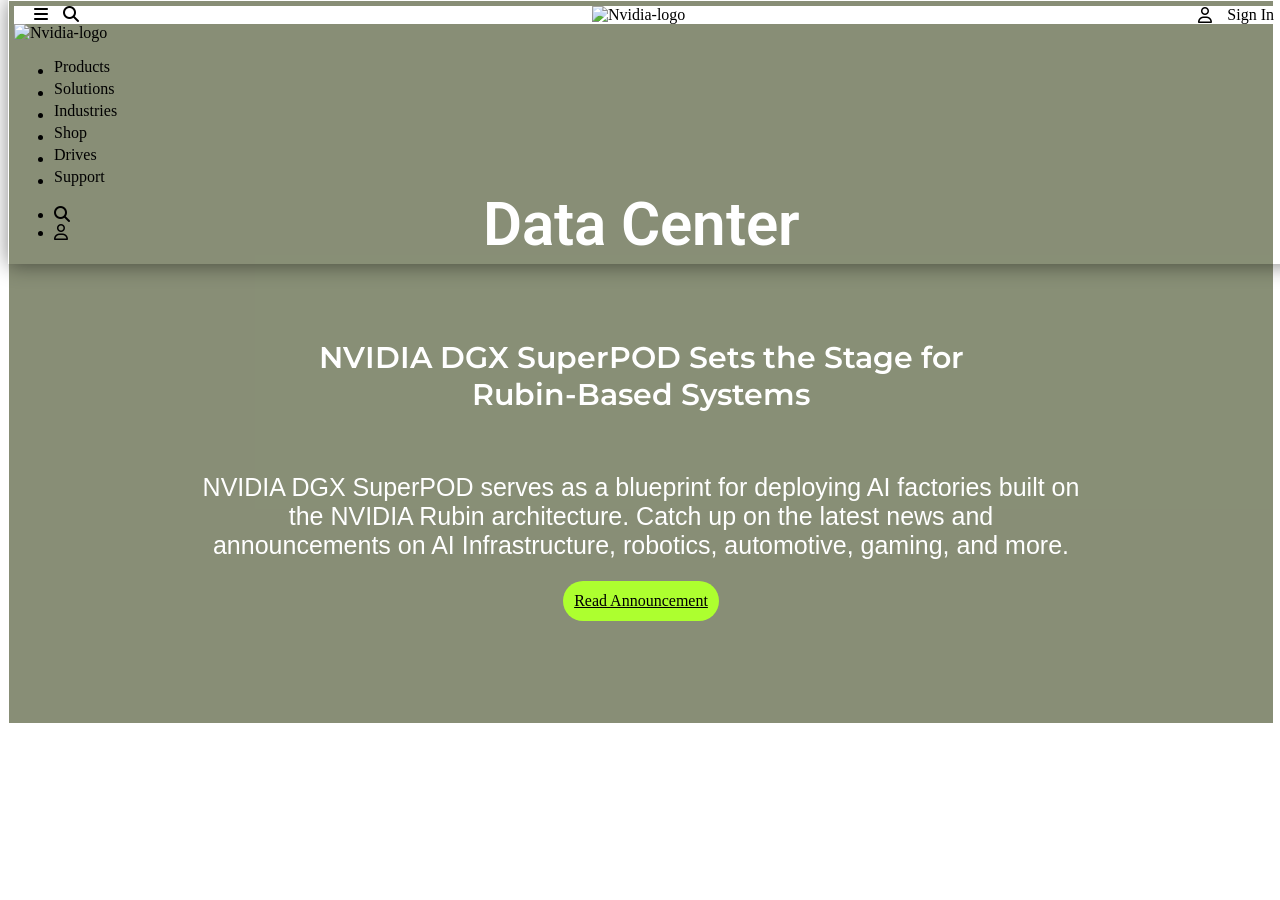
==== index.html @ aabe432e "jay add hero section part and made some changes in header navbar too" ====
<!doctype html>
<html lang="en">
  <head>
    <meta charset="UTF-8" />
    <meta name="viewport" content="width=device-width, initial-scale=1.0" />
    <link rel="stylesheet" href="styles.css" />

    <link
      rel="stylesheet"
      href="https://cdnjs.cloudflare.com/ajax/libs/font-awesome/6.5.1/css/all.min.css"
    />

    <link rel="preconnect" href="https://fonts.googleapis.com" />
    <link rel="preconnect" href="https://fonts.gstatic.com" crossorigin />

    <link
      href="https://fonts.googleapis.com/css2?family=Montserrat:wght@300;400;500;600;700&family=Roboto:wght@300;400;500;700&display=swap"
      rel="stylesheet"
    />

    <link href="https://unpkg.com/aos@2.3.4/dist/aos.css" rel="stylesheet" />

    <title>Nvidia</title>
  </head>
  <body>
    <header class="navBar">
      <nav
        class="lg:hidden rounded-xl p-1 navBar-section"
        role="navigation"
        aria-label="Main navigation"
      >
        <div data-aos="zoom-in" class="Icons flex justify-center items-center">
          <input
            type="checkbox"
            id="NavBar"
            aria-label="Open navigation menu"
            aria-controls="mobile-menu"
            aria-expanded="false"
          />
          <label for="NavBar">
            <i class="fa fa-bars" aria-hidden="true"></i>
          </label>

          <div class="NavMenu">
            <div class="border-transparent mt-10">
              <div>
                <input
                  type="checkbox"
                  id="products"
                  aria-controls="products-panel"
                  aria-expanded="false"
                />
                <label
                  for="products"
                  class="flex justify-between items-center p-2 LableOne"
                >
                  Products
                  <i class="fa-solid fa-chevron-down" aria-hidden="true"></i>
                </label>
                <div class="FirstAccordion">
                  <ul>
                    <li>Cloud Services</li>
                    <li>Data Center</li>
                    <li>Embedded System</li>
                    <li>Laptops</li>
                  </ul>
                </div>
              </div>
            </div>

            <div class="border-transparent">
              <div class="">
                <input type="checkbox" id="solutions" />
                <label
                  for="solutions"
                  class="flex justify-between items-center p-2"
                >
                  Solutions <i class="fa-solid fa-chevron-down"></i>
                </label>
                <div class="SecondAccordion">
                  <ul>
                    <li>Artifical Intelligence</li>
                    <li>Cloud and Data Center</li>
                    <li>Robotics and Edge AI</li>
                    <li>Autonomous Vehicles</li>
                  </ul>
                </div>
              </div>
            </div>

            <div class="border-transparent other-options">
              <ul role="list">
                <li tabindex="0">Industries</li>
                <li tabindex="0">Shop</li>
                <li tabindex="0">Drivers</li>
                <li tabindex="0">Support</li>
              </ul>
            </div>
          </div>

          <i
            class="fa-solid fa-magnifying-glass"
            role="button"
            aria-label="Search"
            tabindex="0"
          ></i>
        </div>

        <div data-aos="zoom-in" class="CompanyLogo">
          <img
            src="https://blog.logomyway.com/wp-content/uploads/2022/01/NVIDIA-logo-768x224.png"
            alt="Nvidia-logo"
          />
        </div>

        <div
          data-aos="zoom-in"
          class="SignIn"
          role="button"
          tabindex="0"
          aria-label="Sign in"
        >
          <i class="fa-regular fa-user" aria-hidden="true"></i> Sign In
        </div>
      </nav>

      <nav
        class="hidden lg:flex justify-between bg-white rounded-xl p-1"
        role="navigation"
        aria-label="Main navigation"
      >
        <div data-aos="zoom-in" class="CompanyLogo flex gap-20">
          <img
            src="https://blog.logomyway.com/wp-content/uploads/2022/01/NVIDIA-logo-768x224.png"
            alt="Nvidia-logo"
          />
        </div>

        <div data-aos="zoom-in" class="border-transparent flex">
          <ul class="NavBarUl flex justify-center items-center gap-20">
            <li>
              <div class="ProductLi">
                <span>Products</span>
                <div
                  class="border-transparent ProductData"
                  role="menu"
                  aria-label="Products submenu"
                >
                  <ul>
                    <li>Cloud Services</li>
                    <li>Data Center</li>
                    <li>Embedded System</li>
                    <li>Laptops</li>
                  </ul>

                  <div></div>
                </div>
              </div>
            </li>
            <li>
              <div class="SolutionLi">
                <span>Solutions</span>
                <div
                  class="border-transparent SolutionData"
                  role="menu"
                  aria-label="Solution submenu"
                >
                  <ul>
                    <li>Artifical Intelligence</li>
                    <li>Cloud and Data Center</li>
                    <li>Robotics and Edge AI</li>
                    <li>Autonomous Vehicles</li>
                  </ul>

                  <div></div>
                </div>
              </div>
            </li>
            <li><span>Industries</span></li>
            <li><span>Shop</span></li>
            <li><span>Drives</span></li>
            <li><span>Support</span></li>
          </ul>
        </div>

        <div data-aos="zoom-in" class="border-transparent flex mr-10">
          <ul class="flex justify-center items-center gap-5">
            <li>
              <i class="fa-solid fa-magnifying-glass"></i>
            </li>
            <li><i class="fa-regular fa-user"></i></li>
          </ul>
        </div>
      </nav>
    </header>

    <section class="hero-section" role="banner">
      <div class="UpperLayer">
        <h1 class="Head" data-aos="fade-down">Data Center</h1>
        <p class="SubHead" data-aos="fade-left">
          NVIDIA DGX SuperPOD Sets the Stage for Rubin-Based Systems
        </p>
        <p class="Lines" data-aos="fade-right">
          NVIDIA DGX SuperPOD serves as a blueprint for deploying AI factories
          built on the NVIDIA Rubin architecture. Catch up on the latest news
          and announcements on AI Infrastructure, robotics, automotive, gaming,
          and more.
        </p>
        <a
          class="ReadAnn"
          href="https://blogs.nvidia.com/blog/dgx-superpod-rubin/?nvid=nv-int-cwmfg-626024"
          data-aos="fade-up"
          role="button"
          aria-label="Read NVIDIA DGX SuperPOD announcement"
        >
          Read Announcement
        </a>
      </div>
    </section>

    <script src="https://cdn.tailwindcss.com"></script>
    <script src="https://unpkg.com/aos@2.3.4/dist/aos.js"></script>
  </body>

  <script>
    AOS.init({
      duration: 600,
      easing: "ease-out-cubic",
      once: false,
      offset: 80,
    });
  </script>
</html>
---- styles.css ----
body {
  margin-top: 0px;
  padding: 0;
  overflow-x: hidden;
  box-sizing: border-box;
}

.navBar {
  border: 1px solid transparent;
  padding: 5px;
  box-shadow: 0px 0px 20px 0.5px rgba(0, 0, 0, 0.477);
  position: fixed;
  width: 100%;
  top: 0;
  z-index: 100;
}

.fa-bars {
  position: relative;
  z-index: 99999;
}

.CompanyLogo img {
  width: 150px;
  height: 40px;
}

.navBar-section {
  display: flex;
  justify-content: space-between;
  align-items: center;
  background-color: white;
}

.Icons {
  padding-left: 20px;
  display: flex;
  gap: 15px;
  cursor: pointer;
}

.SignIn {
  padding-right: 20px;
  display: flex;
  gap: 15px;
  justify-content: center;
  align-items: center;
  cursor: pointer;
}

#NavBar {
  position: absolute;
  cursor: pointer;
  opacity: 0;
}

.NavMenu {
  border: 1px solid transparent;
  position: absolute;
  top: -17px;
  left: -10px;
  width: 100vw;
  height: 100vh;
  background-color: white;
  font-family:
    "Lucida Sans", "Lucida Sans Regular", "Lucida Grande",
    "Lucida Sans Unicode", Geneva, Verdana, sans-serif;
  padding: 40px 0px;
  transform: translateX(-100%);
  opacity: 0;
  transition: 0.7s ease all;
  z-index: 20000;
}

#NavBar:checked ~ .NavMenu {
  transform: translateX(0%);
  opacity: 1;
  transition: 0.7s ease all;
}

.NavMenu img {
  width: 200px;
  height: 70px;
  margin: auto;
}

#products,
#solutions {
  position: absolute;
  opacity: 0;
}

.FirstAccordion,
.SecondAccordion {
  height: 0px;
  overflow: hidden;
  transition: 0.6s ease all;
  background-color: rgba(227, 227, 227, 0.79);
}

.FirstAccordion ul li {
  margin-top: 20px;
  padding-left: 10px;
}

.SecondAccordion ul li {
  margin-top: 20px;
  padding-left: 10px;
}

#products:checked ~ .FirstAccordion {
  height: 200px;
  transition: 0.6s ease all;
}

#products:checked + label .fa-chevron-down {
  transition: 0.6s ease all;
  transform: rotate(180deg);
}

#solutions:checked ~ .SecondAccordion {
  height: 200px;
  transition: 0.6s ease all;
}

#solutions:checked + label .fa-chevron-down {
  transition: 0.6s ease all;
  transform: rotate(180deg);
}

.other-options ul li {
  padding: 5px;
  margin-top: 5px;
}

.NavBarUl li span {
  display: inline-block;
  cursor: pointer;
  overflow: hidden;
  position: relative;
}

.NavBarUl li span::before {
  content: "";
  border: 1px solid transparent;
  position: absolute;
  bottom: 0;
  width: 100%;
  transition: 0.7s ease all;
  transform: translateX(-100%);
}

.NavBarUl li span:hover::before {
  transition: 0.7s ease all;
  transform: translateX(0%);
}

.ProductData,
.SolutionData {
  border: 2px solid green;
  position: absolute;
  width: 200px;
  height: 200px;
  bottom: -210px;
  background-color: white;
  opacity: 0;
  transform: translateY(20px);
  transition: 0.7s ease all;
  pointer-events: none;
  visibility: hidden;
  display: flex;
  justify-content: center;
  align-items: center;
  text-align: center;
  border-radius: 20px;
  box-shadow: 0px 0px 20px 0.5px rgba(0, 0, 0, 0.505);
}

.ProductData ul li {
  position: relative;
  margin-top: 10px;
}

.SolutionData ul li {
  position: relative;
  margin-top: 10px;
}

.ProductLi:hover .ProductData,
.ProductData:hover {
  border: 2px solid green;
  opacity: 1;
  transform: translateY(0);
  pointer-events: auto;
  visibility: visible;
}

.SolutionLi {
  position: relative;
}

.SolutionLi:hover .SolutionData,
.SolutionData:hover {
  border: 2px solid green;
  opacity: 1;
  transform: translateY(0);
  pointer-events: auto;
  visibility: visible;
}


.hero-section {
  border: 1px solid transparent;
  height: 80vh;
  background-position: center;
  background-repeat: no-repeat;
  background-size: cover;
  background-image: url(https://developer-blogs.nvidia.com/zh-cn-blog/wp-content/uploads/sites/2/2023/04/data-center-1.jpg);
  animation: BG 25s ease infinite;
  position: relative;
}

@keyframes BG {
  0% {
    background-image: url(https://developer-blogs.nvidia.com/zh-cn-blog/wp-content/uploads/sites/2/2023/04/data-center-1.jpg);
  }

  20% {
    background-image: url(https://www.cryptopolitan.com/wp-content/uploads/2024/09/Nvidia-CEO-Jensen-Huang-says-more-AI-is-what-will-effectively-fight-AI-abuse.webp);
  }

  40% {
    background-image: url(https://developer-blogs.nvidia.com/wp-content/uploads/2025/05/ARC-Compact-1536x864.png);
  }

  60% {
    background-image: url(https://www.nvidia.com/content/dam/en-zz/Solutions/networking/infiniband/nvidia-mellanox-in-network-3c33-p@2x.jpg);
  }

  80% {
    background-image: url(https://developer-blogs.nvidia.com/wp-content/uploads/2025/05/NVLink-Fusion.png);
  }
}

@media (max-width: 968px) {
  .UpperLayer {
    border: 1px solid transparent;
    width: 100%;
    height: 100%;
    display: flex;
    justify-content: center;
    align-items: center;
    flex-direction: column;
    background-color: rgba(34, 46, 0, 0.537);
  }

  .Head {
    color: white;
    font-weight: 600;
    font-size: 30px;
    font-family: "Roboto", sans-serif;
  }

  .SubHead {
    color: white;
    font-family: "Montserrat", sans-serif;
    font-weight: 600;
    font-size: 23px;
    text-align: center;
    width: 80%;
    margin-top: 30px;
  }

  .Lines {
    color: white;
    font-family:
      "Gill Sans", "Gill Sans MT", Calibri, "Trebuchet MS", sans-serif;
    width: 90%;
    text-align: center;
    font-size: 20px;
    margin-top: 30px;
  }

  .ReadAnn {
    border: 1px solid transparent;
    background-color: greenyellow;
    border-radius: 20px;
    color: black;
    padding: 10px;
    position: absolute;
    bottom: 100px;
  }
}

@media (min-width: 968px) {
  .UpperLayer {
    border: 1px solid transparent;
    width: 100%;
    height: 100%;
    display: flex;
    justify-content: center;
    align-items: center;
    flex-direction: column;
    background-color: rgba(34, 46, 0, 0.537);
  }

  .Head {
    color: white;
    font-weight: 600;
    font-size: 60px;
    font-family: "Roboto", sans-serif;
  }

  .SubHead {
    color: white;
    font-family: "Montserrat", sans-serif;
    font-weight: 600;
    font-size: 30px;
    text-align: center;
    width: 60%;
    margin-top: 30px;
  }

  .Lines {
    color: white;
    font-family:
      "Gill Sans", "Gill Sans MT", Calibri, "Trebuchet MS", sans-serif;
    width: 70%;
    text-align: center;
    font-size: 25px;
    margin-top: 30px;
  }

  .ReadAnn {
    border: 1px solid transparent;
    background-color: greenyellow;
    border-radius: 20px;
    color: black;
    padding: 10px;
    position: absolute;
    bottom: 100px;
  }
}
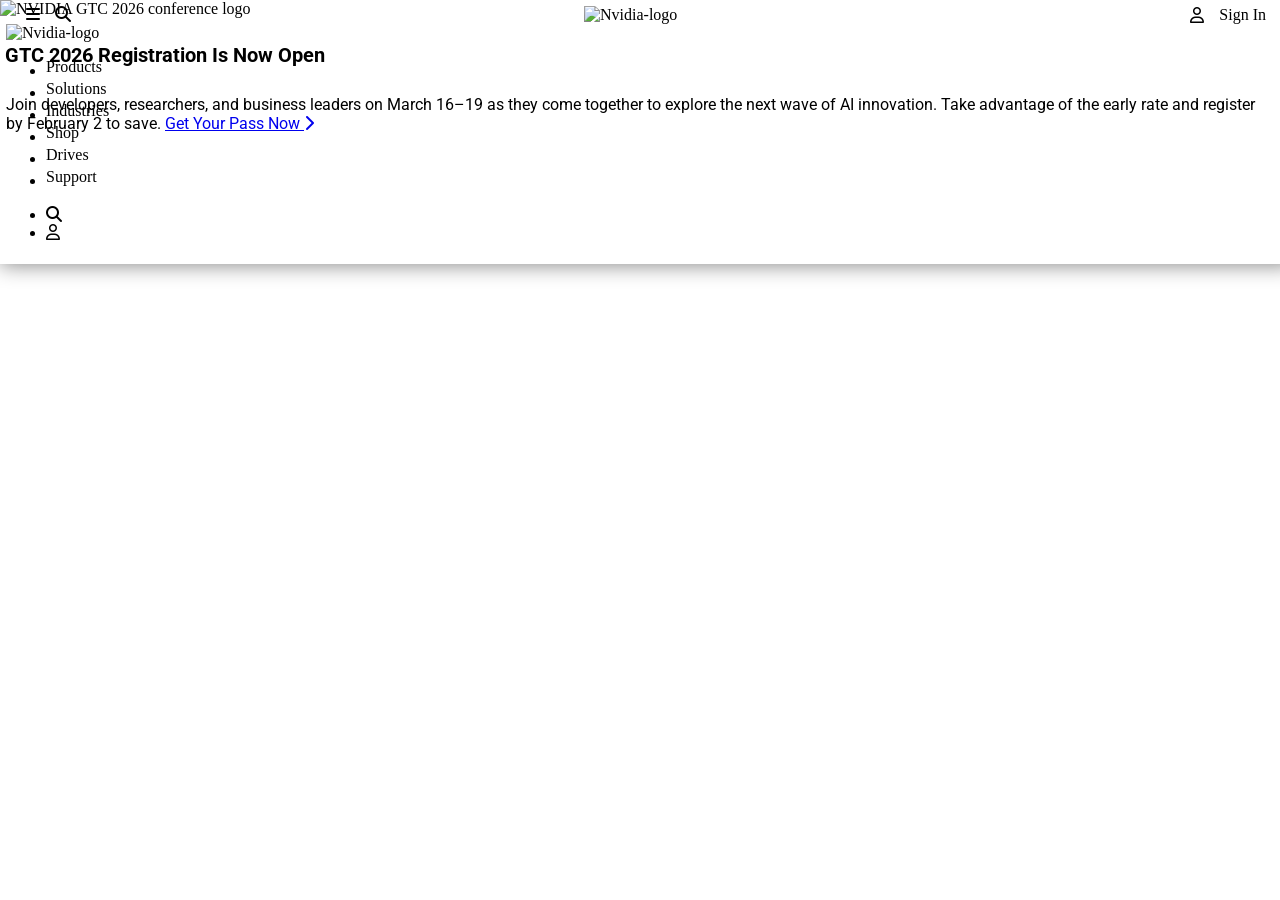
==== commit 4480d6a7: "maya add gtc section" ====
--- a/index.html
+++ b/index.html
@@ -14,7 +14,7 @@
     <link rel="preconnect" href="https://fonts.gstatic.com" crossorigin />
 
     <link
-      href="https://fonts.googleapis.com/css2?family=Montserrat:wght@300;400;500;600;700&family=Roboto:wght@300;400;500;700&display=swap"
+      href="https://fonts.googleapis.com/css2?family=Roboto:wght@300;400;500;700;900&display=swap"
       rel="stylesheet"
     />
 
@@ -25,7 +25,7 @@
   <body>
     <header class="navBar">
       <nav
-        class="lg:hidden rounded-xl p-1 navBar-section"
+        class="lg:hidden navBar-section"
         role="navigation"
         aria-label="Main navigation"
       >
@@ -42,6 +42,11 @@
           </label>
 
           <div class="NavMenu">
+            <img
+              src="https://blog.logomyway.com/wp-content/uploads/2022/01/NVIDIA-logo-768x224.png"
+              alt="Nvidia-logo"
+            />
+
             <div class="border-transparent mt-10">
               <div>
                 <input
@@ -125,7 +130,7 @@
       </nav>
 
       <nav
-        class="hidden lg:flex justify-between bg-white rounded-xl p-1"
+        class="hidden lg:flex justify-between"
         role="navigation"
         aria-label="Main navigation"
       >
@@ -194,28 +199,38 @@
       </nav>
     </header>
 
-    <section class="hero-section" role="banner">
-      <div class="UpperLayer">
-        <h1 class="Head" data-aos="fade-down">Data Center</h1>
-        <p class="SubHead" data-aos="fade-left">
-          NVIDIA DGX SuperPOD Sets the Stage for Rubin-Based Systems
-        </p>
-        <p class="Lines" data-aos="fade-right">
-          NVIDIA DGX SuperPOD serves as a blueprint for deploying AI factories
-          built on the NVIDIA Rubin architecture. Catch up on the latest news
-          and announcements on AI Infrastructure, robotics, automotive, gaming,
-          and more.
-        </p>
-        <a
-          class="ReadAnn"
-          href="https://blogs.nvidia.com/blog/dgx-superpod-rubin/?nvid=nv-int-cwmfg-626024"
-          data-aos="fade-up"
-          role="button"
-          aria-label="Read NVIDIA DGX SuperPOD announcement"
-        >
-          Read Announcement
-        </a>
-      </div>
+    <section
+      class="border border-transparent gtc-section mt-60 bg-gray-200 md:flex md:justify-evenly"
+    >
+      <article
+        class="md:flex md:justify-center md:items-center md:w-[70%] gtcZone"
+      >
+        <img
+          data-aos="fade-right"
+          class="m-10 w-20 h-20 lg:w-40 lg:h-40"
+          src="https://info.nvidia.com/rs/156-OFN-742/images/gtc23-logo-184-184.png"
+          alt="NVIDIA GTC 2026 conference logo"
+        />
+
+        <div data-aos="fade-left" class="">
+          <h2 class="md:font-[600] md:text-[40px] GTC-head">
+            GTC 2026 Registration Is Now Open
+          </h2>
+          <p class="mb-5 GTCP">
+            Join developers, researchers, and business leaders on March 16–19 as
+            they come together to explore the next wave of AI innovation. Take
+            advantage of the early rate and register by February 2 to save.
+            <a
+              href="#"
+              class="inline-flex items-center gap-2 font-[600] hover:underline focus-visible:outline focus-visible:outline-2 focus-visible:outline-green-600"
+              aria-label="Register now for NVIDIA GTC 2026"
+            >
+              Get Your Pass Now
+              <i class="text-green-600 fa-solid fa-chevron-right"></i>
+            </a>
+          </p>
+        </div>
+      </article>
     </section>
 
     <script src="https://cdn.tailwindcss.com"></script>
--- a/styles.css
+++ b/styles.css
@@ -1,5 +1,5 @@
 body {
-  margin-top: 0px;
+  margin: 0;
   padding: 0;
   overflow-x: hidden;
   box-sizing: border-box;
@@ -12,12 +12,11 @@
   position: fixed;
   width: 100%;
   top: 0;
-  z-index: 100;
 }
 
 .fa-bars {
   position: relative;
-  z-index: 99999;
+  z-index: 999;
 }
 
 .CompanyLogo img {
@@ -29,7 +28,6 @@
   display: flex;
   justify-content: space-between;
   align-items: center;
-  background-color: white;
 }
 
 .Icons {
@@ -57,8 +55,8 @@
 .NavMenu {
   border: 1px solid transparent;
   position: absolute;
-  top: -17px;
-  left: -10px;
+  top: 0;
+  left: 0;
   width: 100vw;
   height: 100vh;
   background-color: white;
@@ -69,7 +67,6 @@
   transform: translateX(-100%);
   opacity: 0;
   transition: 0.7s ease all;
-  z-index: 20000;
 }
 
 #NavBar:checked ~ .NavMenu {
@@ -208,136 +205,15 @@
   visibility: visible;
 }
 
-
-.hero-section {
-  border: 1px solid transparent;
-  height: 80vh;
-  background-position: center;
-  background-repeat: no-repeat;
-  background-size: cover;
-  background-image: url(https://developer-blogs.nvidia.com/zh-cn-blog/wp-content/uploads/sites/2/2023/04/data-center-1.jpg);
-  animation: BG 25s ease infinite;
-  position: relative;
-}
-
-@keyframes BG {
-  0% {
-    background-image: url(https://developer-blogs.nvidia.com/zh-cn-blog/wp-content/uploads/sites/2/2023/04/data-center-1.jpg);
-  }
-
-  20% {
-    background-image: url(https://www.cryptopolitan.com/wp-content/uploads/2024/09/Nvidia-CEO-Jensen-Huang-says-more-AI-is-what-will-effectively-fight-AI-abuse.webp);
-  }
-
-  40% {
-    background-image: url(https://developer-blogs.nvidia.com/wp-content/uploads/2025/05/ARC-Compact-1536x864.png);
-  }
-
-  60% {
-    background-image: url(https://www.nvidia.com/content/dam/en-zz/Solutions/networking/infiniband/nvidia-mellanox-in-network-3c33-p@2x.jpg);
-  }
-
-  80% {
-    background-image: url(https://developer-blogs.nvidia.com/wp-content/uploads/2025/05/NVLink-Fusion.png);
-  }
-}
-
-@media (max-width: 968px) {
-  .UpperLayer {
-    border: 1px solid transparent;
-    width: 100%;
-    height: 100%;
-    display: flex;
-    justify-content: center;
-    align-items: center;
-    flex-direction: column;
-    background-color: rgba(34, 46, 0, 0.537);
-  }
-
-  .Head {
-    color: white;
-    font-weight: 600;
-    font-size: 30px;
-    font-family: "Roboto", sans-serif;
-  }
-
-  .SubHead {
-    color: white;
-    font-family: "Montserrat", sans-serif;
-    font-weight: 600;
-    font-size: 23px;
-    text-align: center;
-    width: 80%;
-    margin-top: 30px;
-  }
-
-  .Lines {
-    color: white;
-    font-family:
-      "Gill Sans", "Gill Sans MT", Calibri, "Trebuchet MS", sans-serif;
-    width: 90%;
-    text-align: center;
-    font-size: 20px;
-    margin-top: 30px;
-  }
-
-  .ReadAnn {
-    border: 1px solid transparent;
-    background-color: greenyellow;
-    border-radius: 20px;
-    color: black;
-    padding: 10px;
-    position: absolute;
-    bottom: 100px;
-  }
-}
-
-@media (min-width: 968px) {
-  .UpperLayer {
-    border: 1px solid transparent;
-    width: 100%;
-    height: 100%;
-    display: flex;
-    justify-content: center;
-    align-items: center;
-    flex-direction: column;
-    background-color: rgba(34, 46, 0, 0.537);
-  }
-
-  .Head {
-    color: white;
-    font-weight: 600;
-    font-size: 60px;
-    font-family: "Roboto", sans-serif;
-  }
-
-  .SubHead {
-    color: white;
-    font-family: "Montserrat", sans-serif;
-    font-weight: 600;
-    font-size: 30px;
-    text-align: center;
-    width: 60%;
-    margin-top: 30px;
-  }
-
-  .Lines {
-    color: white;
-    font-family:
-      "Gill Sans", "Gill Sans MT", Calibri, "Trebuchet MS", sans-serif;
-    width: 70%;
-    text-align: center;
-    font-size: 25px;
-    margin-top: 30px;
-  }
-
-  .ReadAnn {
-    border: 1px solid transparent;
-    background-color: greenyellow;
-    border-radius: 20px;
-    color: black;
-    padding: 10px;
-    position: absolute;
-    bottom: 100px;
-  }
-}
+.GTC-head {
+  margin-top: 20px;
+  font-size: 20px;
+  font-family: "Roboto", sans-serif;
+  padding: 5px;
+}
+
+.GTCP {
+  border: 1px solid transparent;
+  font-family: "Roboto", sans-serif;
+  padding: 5px;
+}
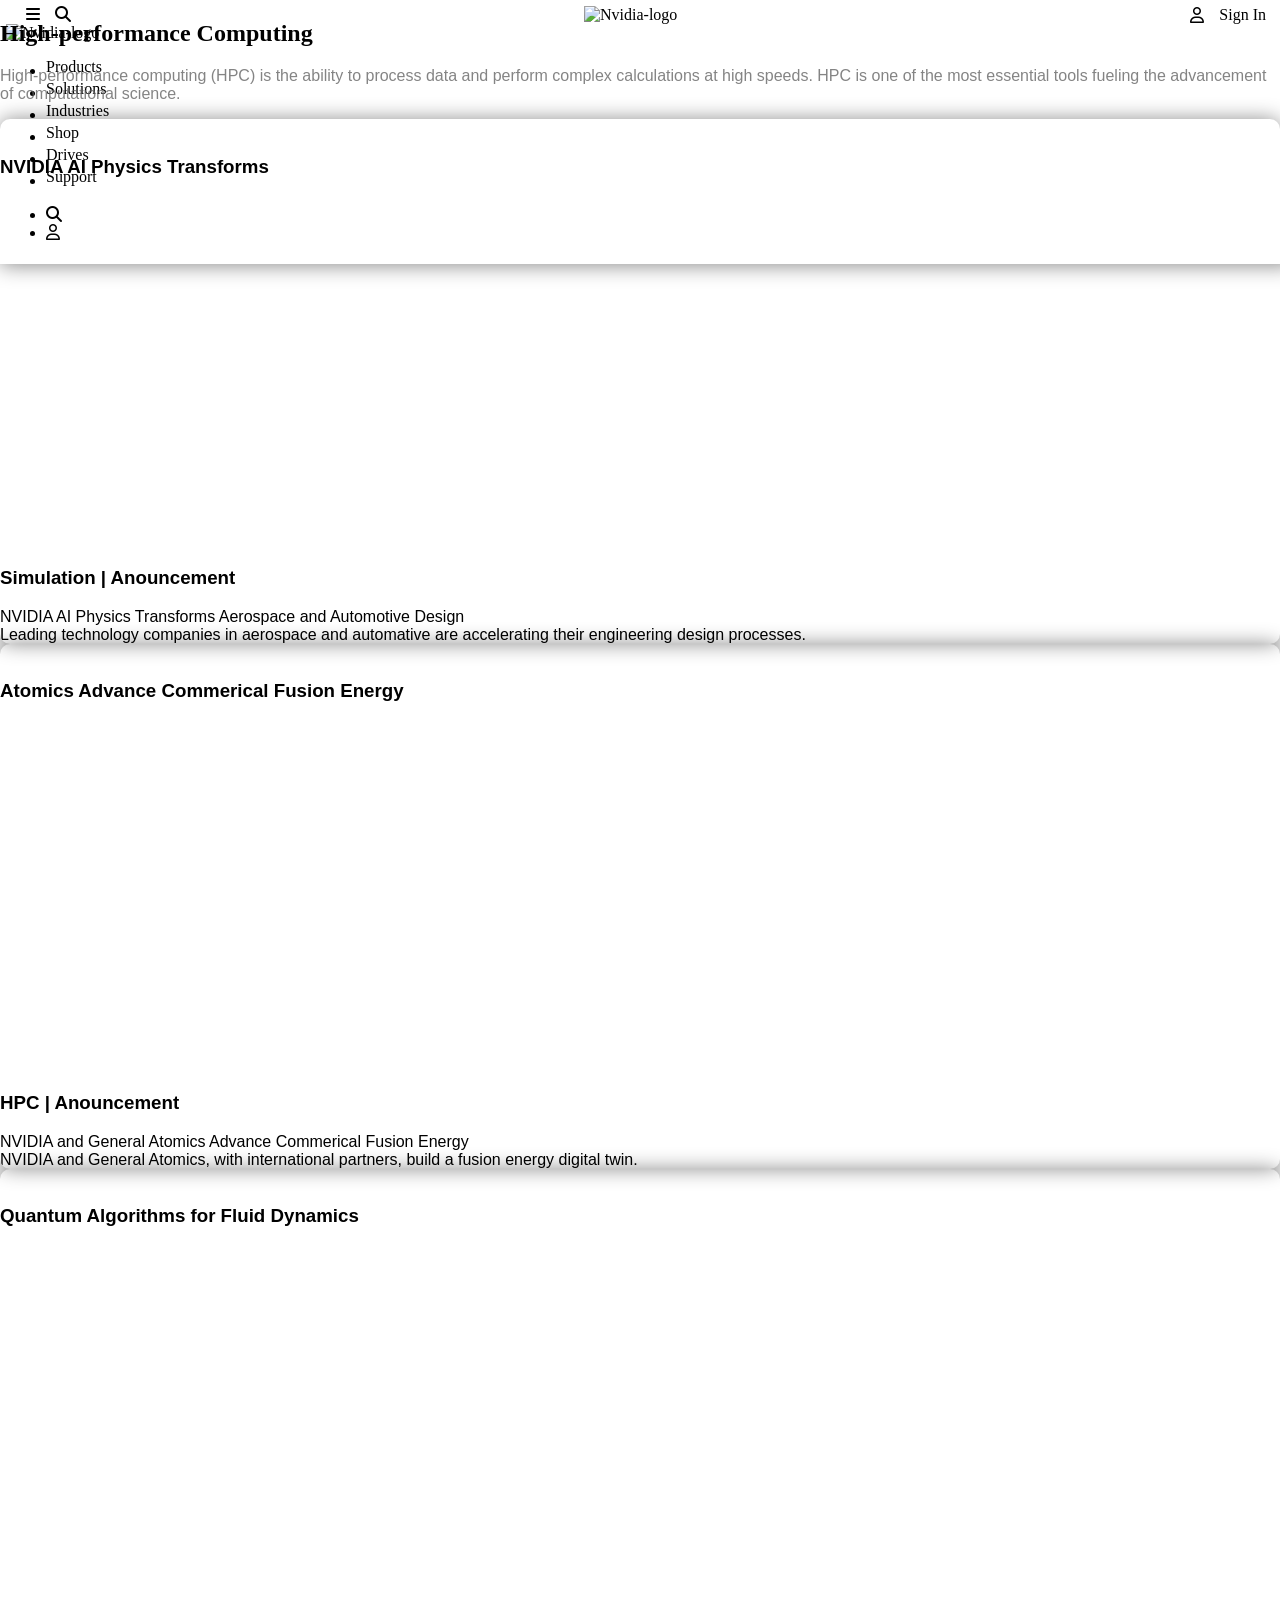
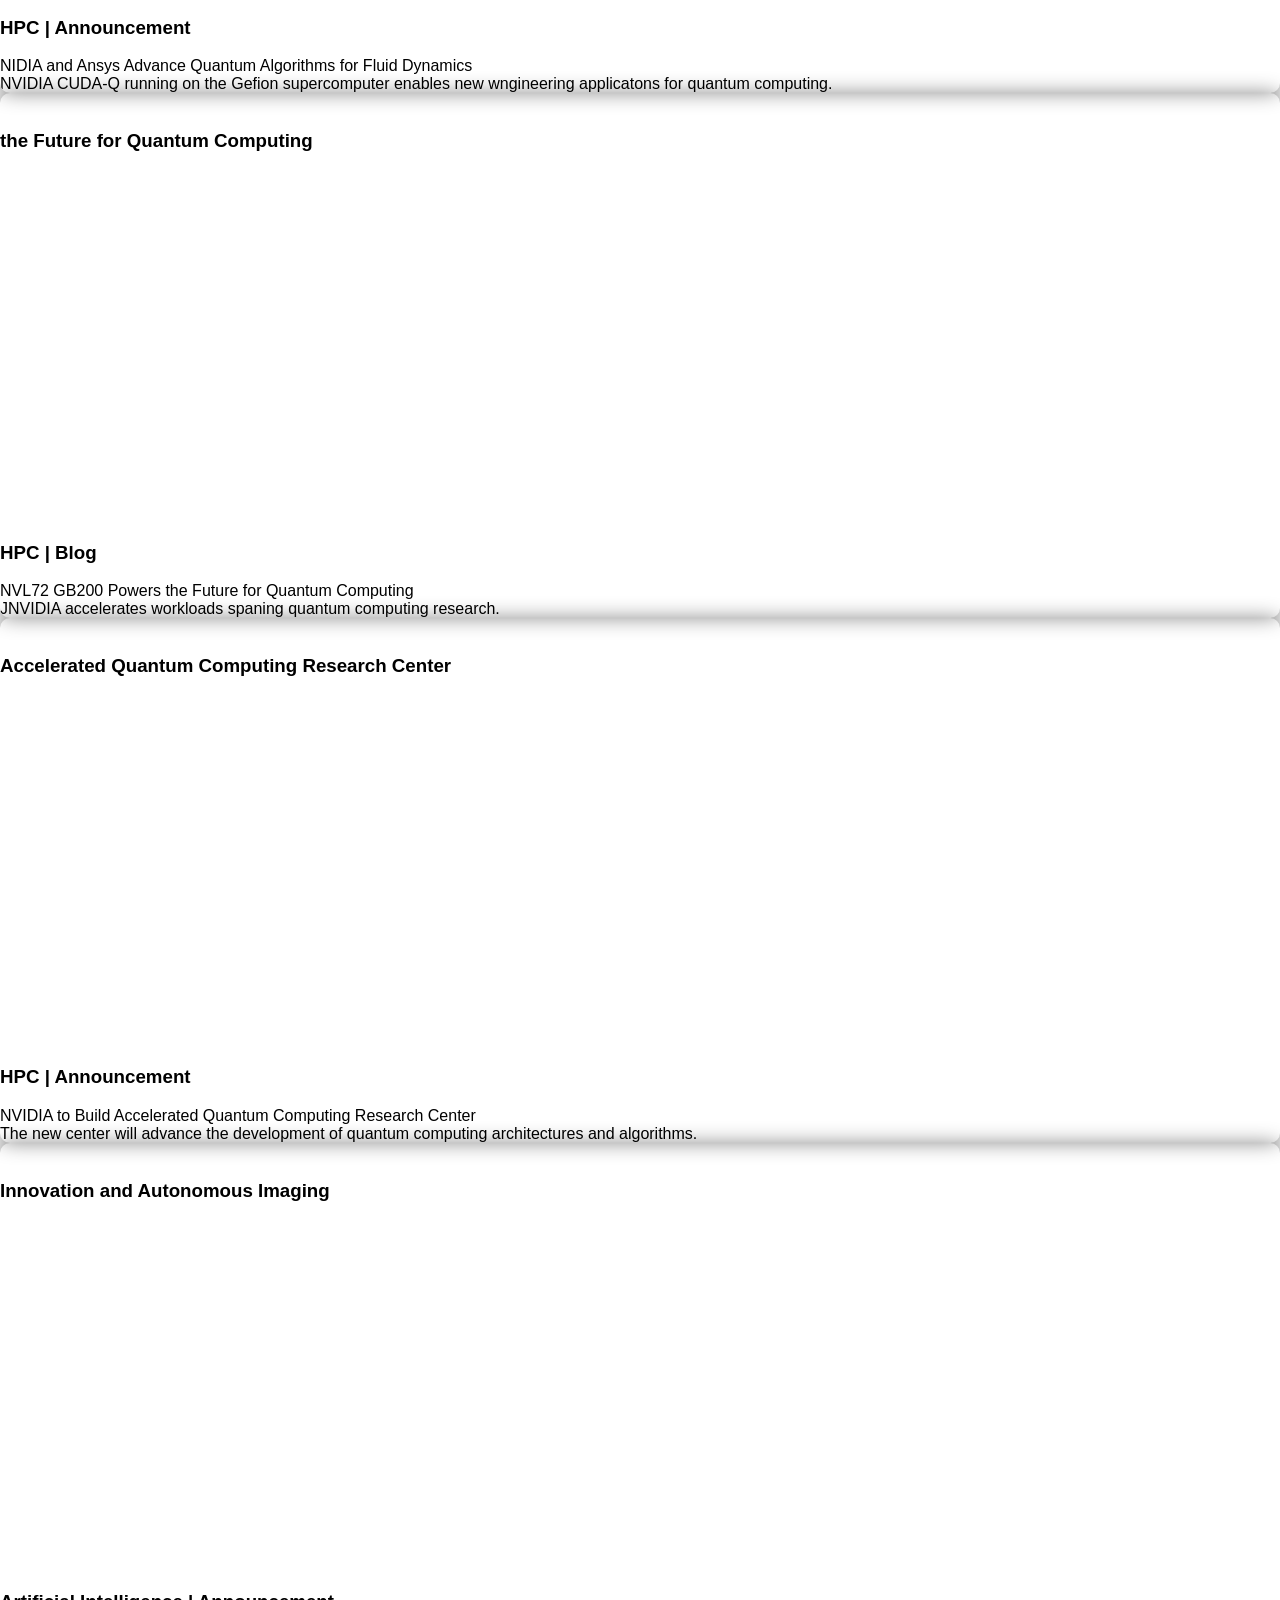
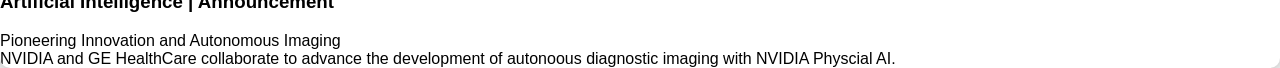
==== commit a3821173: "jay did high performance computing section" ====
--- a/index.html
+++ b/index.html
@@ -8,14 +8,6 @@
     <link
       rel="stylesheet"
       href="https://cdnjs.cloudflare.com/ajax/libs/font-awesome/6.5.1/css/all.min.css"
-    />
-
-    <link rel="preconnect" href="https://fonts.googleapis.com" />
-    <link rel="preconnect" href="https://fonts.gstatic.com" crossorigin />
-
-    <link
-      href="https://fonts.googleapis.com/css2?family=Roboto:wght@300;400;500;700;900&display=swap"
-      rel="stylesheet"
     />
 
     <link href="https://unpkg.com/aos@2.3.4/dist/aos.css" rel="stylesheet" />
@@ -199,38 +191,234 @@
       </nav>
     </header>
 
-    <section
-      class="border border-transparent gtc-section mt-60 bg-gray-200 md:flex md:justify-evenly"
-    >
-      <article
-        class="md:flex md:justify-center md:items-center md:w-[70%] gtcZone"
-      >
-        <img
-          data-aos="fade-right"
-          class="m-10 w-20 h-20 lg:w-40 lg:h-40"
-          src="https://info.nvidia.com/rs/156-OFN-742/images/gtc23-logo-184-184.png"
-          alt="NVIDIA GTC 2026 conference logo"
-        />
-
-        <div data-aos="fade-left" class="">
-          <h2 class="md:font-[600] md:text-[40px] GTC-head">
-            GTC 2026 Registration Is Now Open
-          </h2>
-          <p class="mb-5 GTCP">
-            Join developers, researchers, and business leaders on March 16–19 as
-            they come together to explore the next wave of AI innovation. Take
-            advantage of the early rate and register by February 2 to save.
-            <a
-              href="#"
-              class="inline-flex items-center gap-2 font-[600] hover:underline focus-visible:outline focus-visible:outline-2 focus-visible:outline-green-600"
-              aria-label="Register now for NVIDIA GTC 2026"
-            >
-              Get Your Pass Now
-              <i class="text-green-600 fa-solid fa-chevron-right"></i>
-            </a>
-          </p>
-        </div>
-      </article>
+    <section class="hpc-section text-center">
+      <h2 class="font-[500] text-[30px]" data-aos="zoom-in">
+        High-performance Computing
+      </h2>
+      <p class="text-center w-[80%] m-auto mt-5 HPCSubHead" data-aos="zoom-in">
+        High-performance computing (HPC) is the ability to process data and
+        perform complex calculations at high speeds. HPC is one of the most
+        essential tools fueling the advancement of computational science.
+      </p>
+
+      <div class="flex flex-wrap justify-center gap-10 HPCCards" role="list">
+        <article
+          class="group border-2 border-gray-300 w-[80%] md:w-[450px] mt-5 relative transition duration-500 HPCOne"
+          role="listitem"
+          data-aos="zoom-in"
+        >
+          <div
+            class="UpperLayer group-hover:translate-x-0 border border-transparent transition duration-500 absolute top-0 w-[100%] h-[100%] bg-[#76b900] translate-x-[-100%] flex justify-center items-center flex-col gap-10"
+          >
+            <div
+              class="transition delay-300 duration-500 translate-y-[-20px] opacity-0 group-hover:translate-y-0 group-hover:opacity-100"
+            >
+              <img
+                class="w-[200px] h-[100px] m-auto mt-5"
+                src="https://www.pngmart.com/files/23/Nvidia-Logo-PNG-HD.png"
+                alt=""
+              />
+            </div>
+            <h1
+              class="text-[white] text-[25px] delay-300 transition duration-500 font-[500] translate-y-[20px] opacity-0 group-hover:translate-y-0 group-hover:opacity-100"
+            >
+              NVIDIA AI Physics Transforms
+            </h1>
+          </div>
+
+          <div class="imgsectionOne" aria-hidden="true"></div>
+          <h3 class="mt-5 font-[600] text-[22px] headOne">
+            Simulation | Anouncement
+          </h3>
+          <div class="mt-4 text-[18px] w-[80%] m-auto subHeadOne">
+            NVIDIA AI Physics Transforms Aerospace and Automotive Design
+          </div>
+          <div class="m-5 text-[15px] LinesHeadOne">
+            Leading technology companies in aerospace and automative are
+            accelerating their engineering design processes.
+          </div>
+        </article>
+
+        <article
+          class="mt-5 group border-2 border-gray-300 w-[80%] md:w-[450px] HPCTwo"
+          data-aos="zoom-in"
+          role="listitem"
+        >
+          <div
+            class="UpperLayer group-hover:translate-x-0 border border-transparent transition duration-500 absolute top-0 w-[100%] h-[100%] bg-[#76b900] translate-x-[-100%] flex justify-center items-center flex-col gap-10"
+          >
+            <div
+              class="transition delay-300 duration-500 translate-y-[-20px] opacity-0 group-hover:translate-y-0 group-hover:opacity-100"
+            >
+              <img
+                class="w-[200px] h-[100px] m-auto mt-5"
+                src="https://www.pngmart.com/files/23/Nvidia-Logo-PNG-HD.png"
+                alt=""
+              />
+            </div>
+            <h1
+              class="text-[white] text-[25px] delay-300 transition duration-500 font-[500] translate-y-[20px] opacity-0 group-hover:translate-y-0 group-hover:opacity-100"
+            >
+              Atomics Advance Commerical Fusion Energy
+            </h1>
+          </div>
+
+          <div class="imgsectionTwo" aria-hidden="true"></div>
+          <h3 class="mt-5 font-[600] text-[22px] headTwo">HPC | Anouncement</h3>
+          <div class="mt-4 text-[18px] w-[80%] m-auto subHeadTwo">
+            NVIDIA and General Atomics Advance Commerical Fusion Energy
+          </div>
+          <div class="m-5 text-[15px] LinesHeadTwo">
+            NVIDIA and General Atomics, with international partners, build a
+            fusion energy digital twin.
+          </div>
+        </article>
+
+        <article
+          class="mt-5 group border-2 border-gray-300 w-[80%] md:w-[450px] HPCThree"
+          data-aos="zoom-in"
+          role="listitem"
+        >
+          <div
+            class="UpperLayer group-hover:translate-x-0 border border-transparent transition duration-500 absolute top-0 w-[100%] h-[100%] bg-[#76b900] translate-x-[-100%] flex justify-center items-center flex-col gap-10"
+          >
+            <div
+              class="transition delay-300 duration-500 translate-y-[-20px] opacity-0 group-hover:translate-y-0 group-hover:opacity-100"
+            >
+              <img
+                class="w-[200px] h-[100px] m-auto mt-5"
+                src="https://www.pngmart.com/files/23/Nvidia-Logo-PNG-HD.png"
+                alt=""
+              />
+            </div>
+            <h1
+              class="text-[white] text-[25px] delay-300 transition duration-500 font-[500] translate-y-[20px] opacity-0 group-hover:translate-y-0 group-hover:opacity-100"
+            >
+              Quantum Algorithms for Fluid Dynamics
+            </h1>
+          </div>
+
+          <div class="imgsectionThree" aria-hidden="true"></div>
+          <h3 class="mt-5 font-[600] text-[22px] headThree">
+            HPC | Announcement
+          </h3>
+          <div class="mt-4 text-[18px] w-[80%] m-auto subHeadThree">
+            NIDIA and Ansys Advance Quantum Algorithms for Fluid Dynamics
+          </div>
+          <div class="m-5 text-[15px] LinesHeadThree">
+            NVIDIA CUDA-Q running on the Gefion supercomputer enables new
+            wngineering applicatons for quantum computing.
+          </div>
+        </article>
+
+        <article
+          class="mt-5 group border-2 border-gray-300 w-[80%] md:w-[450px] HPCFour"
+          data-aos="zoom-in"
+          role="listitem"
+        >
+          <div
+            class="UpperLayer group-hover:translate-x-0 border border-transparent transition duration-500 absolute top-0 w-[100%] h-[100%] bg-[#76b900] translate-x-[-100%] flex justify-center items-center flex-col gap-10"
+          >
+            <div
+              class="transition delay-300 duration-500 translate-y-[-20px] opacity-0 group-hover:translate-y-0 group-hover:opacity-100"
+            >
+              <img
+                class="w-[200px] h-[100px] m-auto mt-5"
+                src="https://www.pngmart.com/files/23/Nvidia-Logo-PNG-HD.png"
+                alt=""
+              />
+            </div>
+            <h1
+              class="text-[white] text-[25px] delay-300 transition duration-500 font-[500] translate-y-[20px] opacity-0 group-hover:translate-y-0 group-hover:opacity-100"
+            >
+              the Future for Quantum Computing
+            </h1>
+          </div>
+
+          <div class="imgsectionFour" aria-hidden="true"></div>
+          <h3 class="mt-5 font-[600] text-[22px] headFour">HPC | Blog</h3>
+          <div class="mt-4 text-[18px] w-[80%] m-auto subHeadFour">
+            NVL72 GB200 Powers the Future for Quantum Computing
+          </div>
+          <div class="m-5 text-[15px] LinesHeadFour">
+            JNVIDIA accelerates workloads spaning quantum computing research.
+          </div>
+        </article>
+
+        <article
+          class="mt-5 group border-2 border-gray-300 w-[80%] md:w-[450px] HPCFive"
+          data-aos="zoom-in"
+          role="listitem"
+        >
+          <div
+            class="UpperLayer group-hover:translate-x-0 border border-transparent transition duration-500 absolute top-0 w-[100%] h-[100%] bg-[#76b900] translate-x-[-100%] flex justify-center items-center flex-col gap-10"
+          >
+            <div
+              class="transition delay-300 duration-500 translate-y-[-20px] opacity-0 group-hover:translate-y-0 group-hover:opacity-100"
+            >
+              <img
+                class="w-[200px] h-[100px] m-auto mt-5"
+                src="https://www.pngmart.com/files/23/Nvidia-Logo-PNG-HD.png"
+                alt=""
+              />
+            </div>
+            <h1
+              class="text-[white] text-[25px] delay-300 transition duration-500 font-[500] translate-y-[20px] opacity-0 group-hover:translate-y-0 group-hover:opacity-100"
+            >
+              Accelerated Quantum Computing Research Center
+            </h1>
+          </div>
+
+          <div class="imgsectionFive" aria-hidden="true"></div>
+          <h3 class="mt-5 font-[600] text-[22px] headFive">
+            HPC | Announcement
+          </h3>
+          <div class="mt-4 text-[18px] w-[80%] m-auto subHeadFive">
+            NVIDIA to Build Accelerated Quantum Computing Research Center
+          </div>
+          <div class="m-5 text-[15px] LinesHeadFive">
+            The new center will advance the development of quantum computing
+            architectures and algorithms.
+          </div>
+        </article>
+
+        <article
+          class="mt-5 group border border-2 border-gray-300 w-[80%] md:w-[450px] HPCSix"
+          role="listitem"
+          data-aos="zoom-in"
+        >
+          <div
+            class="UpperLayer group-hover:translate-x-0 border border-transparent transition duration-500 absolute top-0 w-[100%] h-[100%] bg-[#76b900] translate-x-[-100%] flex justify-center items-center flex-col gap-10"
+          >
+            <div
+              class="transition delay-300 duration-500 translate-y-[-20px] opacity-0 group-hover:translate-y-0 group-hover:opacity-100"
+            >
+              <img
+                class="w-[200px] h-[100px] m-auto mt-5"
+                src="https://www.pngmart.com/files/23/Nvidia-Logo-PNG-HD.png"
+                alt=""
+              />
+            </div>
+            <h1
+              class="text-[white] text-[25px] delay-300 transition duration-500 font-[500] translate-y-[20px] opacity-0 group-hover:translate-y-0 group-hover:opacity-100"
+            >
+              Innovation and Autonomous Imaging
+            </h1>
+          </div>
+
+          <div class="imgsectionSix" aria-hidden="true"></div>
+          <h3 class="mt-5 font-[600] text-[22px] headSix">
+            Artificial Intelligence | Announcement
+          </h3>
+          <div class="mt-4 text-[18px] w-[80%] m-auto subHeadSix">
+            Pioneering Innovation and Autonomous Imaging
+          </div>
+          <div class="m-5 text-[15px] LinesHeadSix">
+            NVIDIA and GE HealthCare collaborate to advance the development of
+            autonoous diagnostic imaging with NVIDIA Physcial AI.
+          </div>
+        </article>
+      </div>
     </section>
 
     <script src="https://cdn.tailwindcss.com"></script>
--- a/styles.css
+++ b/styles.css
@@ -60,8 +60,7 @@
   width: 100vw;
   height: 100vh;
   background-color: white;
-  font-family:
-    "Lucida Sans", "Lucida Sans Regular", "Lucida Grande",
+  font-family: "Lucida Sans", "Lucida Sans Regular", "Lucida Grande",
     "Lucida Sans Unicode", Geneva, Verdana, sans-serif;
   padding: 40px 0px;
   transform: translateX(-100%);
@@ -192,9 +191,7 @@
   visibility: visible;
 }
 
-.SolutionLi {
-  position: relative;
-}
+.SolutionLi { position: relative; }
 
 .SolutionLi:hover .SolutionData,
 .SolutionData:hover {
@@ -205,15 +202,85 @@
   visibility: visible;
 }
 
-.GTC-head {
-  margin-top: 20px;
-  font-size: 20px;
+
+
+/* -----------------------------------
+   Design Section Typography
+----------------------------------- */
+.HPCSubHead {
   font-family: "Roboto", sans-serif;
-  padding: 5px;
-}
-
-.GTCP {
-  border: 1px solid transparent;
+  color: rgba(94, 94, 94, 0.765);
+}
+
+.HPCCards {
   font-family: "Roboto", sans-serif;
-  padding: 5px;
-}
+}
+
+/* -----------------------------------
+   Design Cards (Shared Styles)
+----------------------------------- */
+.HPCOne,
+.HPCTwo,
+.HPCThree,
+.HPCFour,
+.HPCFive,
+.HPCSix {
+  box-shadow: 0px 0px 20px 0.2px rgba(0, 0, 0, 0.432);
+  border-radius: 10px;
+  overflow: hidden;
+}
+
+/* -----------------------------------
+   Image Sections (Shared Styles)
+----------------------------------- */
+.imgsectionOne,
+.imgsectionTwo,
+.imgsectionThree,
+.imgsectionFour,
+.imgsectionFive,
+.imgsectionSix {
+  height: 350px;
+  border: 1px solid transparent;
+  background-position: center;
+  background-repeat: no-repeat;
+  background-size: cover;
+}
+
+/* -----------------------------------
+   Individual Background Images
+----------------------------------- */
+.imgsectionOne {
+  background-image: url(
+    https://blogs.nvidia.com/wp-content/uploads/2025/10/CAE-Image.jpg
+  );
+}
+
+.imgsectionTwo {
+  background-image: url(
+    https://blogs.nvidia.com/wp-content/uploads/2025/12/end-to-end-press-best-models-trained-1920x1080-4660123.jpg
+  );
+}
+
+.imgsectionThree {
+  background-image: url(
+    https://tse4.mm.bing.net/th/id/OIP.zFunByojg6-K5AHCXrmUqAHaD7?rs=1&pid=ImgDetMain&o=7&rm=3
+  );
+}
+
+.imgsectionFour {
+  background-image: url(
+    https://www.servethehome.com/wp-content/uploads/2024/03/NVIDIA-DGX-GB200-NVL72-Switch-Tray-Internal-1920x1240.jpeg
+  );
+}
+
+.imgsectionFive {
+  background-image: url(
+    https://blogs.nvidia.com/wp-content/uploads/2025/05/blackwell-corp-blog-dell-blackwell-momentum-2-1280x680-1.png
+  );
+}
+
+.imgsectionSix {
+  background-image: url(
+    https://s3.amazonaws.com/cms.ipressroom.com/219/files/202509/68da29813d6332546f0426c7_nvidia-corl-2025/nvidia-corl-2025_mid.png
+  );
+}
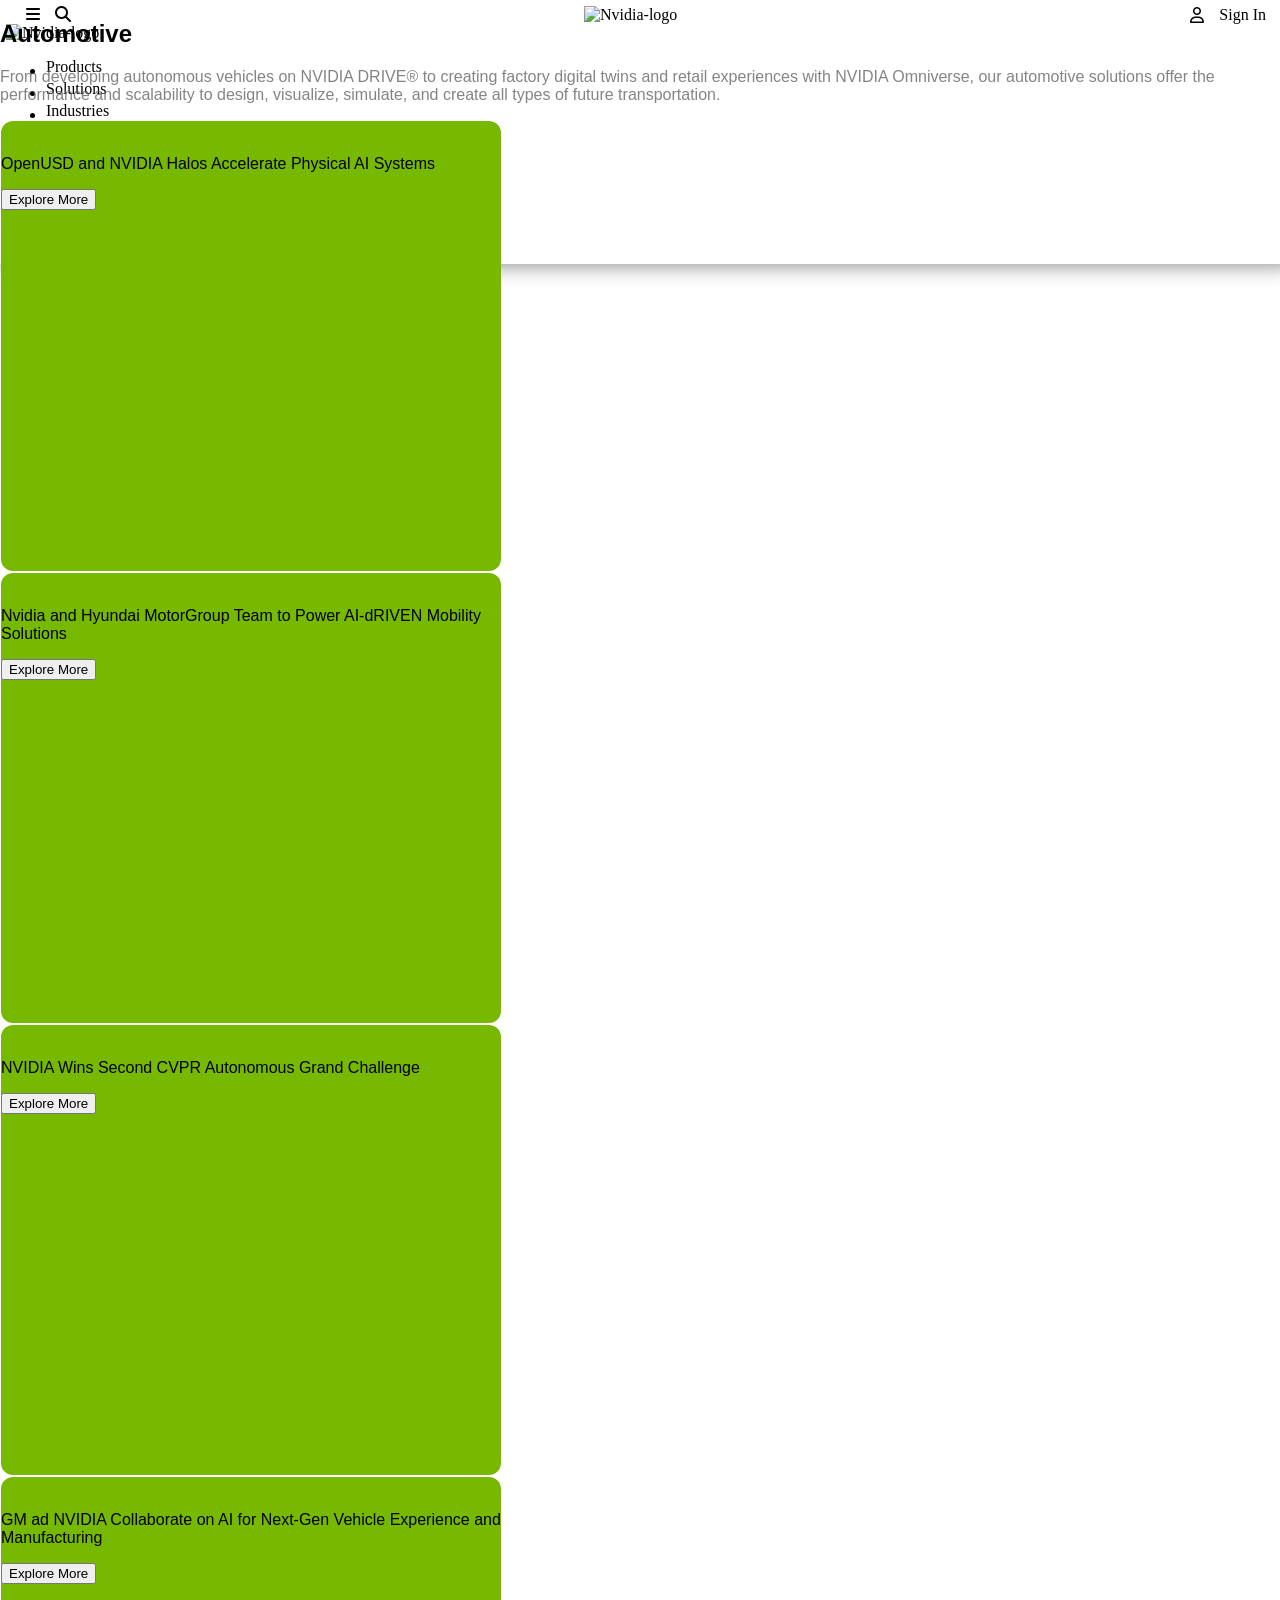
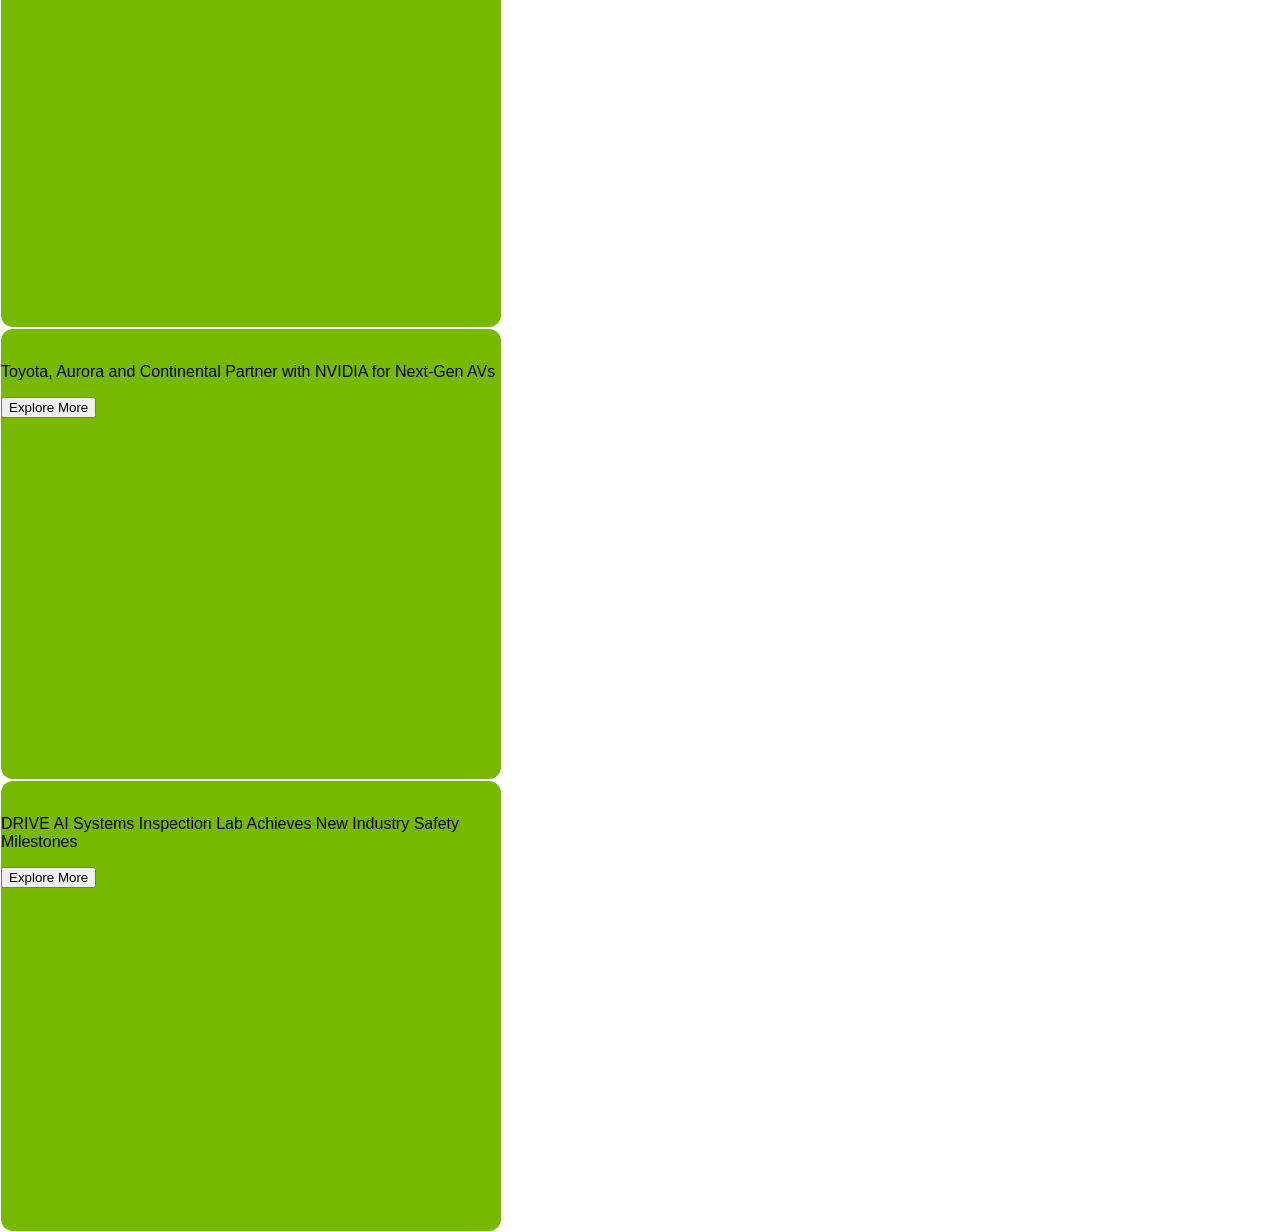
==== commit d46ba95e: "automative section done by jerry" ====
--- a/index.html
+++ b/index.html
@@ -191,231 +191,233 @@
       </nav>
     </header>
 
-    <section class="hpc-section text-center">
-      <h2 class="font-[500] text-[30px]" data-aos="zoom-in">
-        High-performance Computing
-      </h2>
-      <p class="text-center w-[80%] m-auto mt-5 HPCSubHead" data-aos="zoom-in">
-        High-performance computing (HPC) is the ability to process data and
-        perform complex calculations at high speeds. HPC is one of the most
-        essential tools fueling the advancement of computational science.
-      </p>
-
-      <div class="flex flex-wrap justify-center gap-10 HPCCards" role="list">
-        <article
-          class="group border-2 border-gray-300 w-[80%] md:w-[450px] mt-5 relative transition duration-500 HPCOne"
-          role="listitem"
+    <section class="automotive-section text-center mt-60">
+      <div class="automotiveZone">
+        <h1 class="font-[500] text-[30px] font-[600]" data-aos="zoom-in">
+          Automotive
+        </h1>
+        <p
+          class="text-center w-[80%] m-auto mt-5 AutoSubHead"
           data-aos="zoom-in"
         >
-          <div
-            class="UpperLayer group-hover:translate-x-0 border border-transparent transition duration-500 absolute top-0 w-[100%] h-[100%] bg-[#76b900] translate-x-[-100%] flex justify-center items-center flex-col gap-10"
-          >
+          From developing autonomous vehicles on NVIDIA DRIVE® to creating
+          factory digital twins and retail experiences with NVIDIA Omniverse,
+          our automotive solutions offer the performance and scalability to
+          design, visualize, simulate, and create all types of future
+          transportation.
+        </p>
+      </div>
+
+      <div
+        class="flex justify-center items-center flex-wrap gap-10 lg:gap-30 autoCards"
+      >
+        <article class="mt-5 FirstAuto" data-aos="zoom-in">
+          <div class="FrameCard">
+            <div class="frontFace">
+              <img
+                class="w-30 h-30"
+                src="https://blogs.nvidia.com/wp-content/uploads/2025/03/nvidiabooth.jpg"
+                alt=""
+              />
+
+              <p
+                class="text-[20px] text-[white] font-[600] flex justify-center items-center m-auto mt-5 lg:mt-10 w-[80%]"
+              >
+                OpenUSD and NVIDIA Halos Accelerate Physical AI Systems
+              </p>
+
+              <button
+                class="lg:hidden border absolute bottom-5 p-2 bg-black text-[white] left-[50%] translate-x-[-50%]"
+              >
+                Explore More
+              </button>
+            </div>
             <div
-              class="transition delay-300 duration-500 translate-y-[-20px] opacity-0 group-hover:translate-y-0 group-hover:opacity-100"
+              class="text-[white] flex justify-center items-center flex-col backFace"
             >
-              <img
-                class="w-[200px] h-[100px] m-auto mt-5"
-                src="https://www.pngmart.com/files/23/Nvidia-Logo-PNG-HD.png"
-                alt=""
-              />
-            </div>
-            <h1
-              class="text-[white] text-[25px] delay-300 transition duration-500 font-[500] translate-y-[20px] opacity-0 group-hover:translate-y-0 group-hover:opacity-100"
-            >
-              NVIDIA AI Physics Transforms
-            </h1>
-          </div>
-
-          <div class="imgsectionOne" aria-hidden="true"></div>
-          <h3 class="mt-5 font-[600] text-[22px] headOne">
-            Simulation | Anouncement
-          </h3>
-          <div class="mt-4 text-[18px] w-[80%] m-auto subHeadOne">
-            NVIDIA AI Physics Transforms Aerospace and Automotive Design
-          </div>
-          <div class="m-5 text-[15px] LinesHeadOne">
-            Leading technology companies in aerospace and automative are
-            accelerating their engineering design processes.
-          </div>
-        </article>
-
-        <article
-          class="mt-5 group border-2 border-gray-300 w-[80%] md:w-[450px] HPCTwo"
-          data-aos="zoom-in"
-          role="listitem"
-        >
-          <div
-            class="UpperLayer group-hover:translate-x-0 border border-transparent transition duration-500 absolute top-0 w-[100%] h-[100%] bg-[#76b900] translate-x-[-100%] flex justify-center items-center flex-col gap-10"
-          >
-            <div
-              class="transition delay-300 duration-500 translate-y-[-20px] opacity-0 group-hover:translate-y-0 group-hover:opacity-100"
-            >
-              <img
-                class="w-[200px] h-[100px] m-auto mt-5"
-                src="https://www.pngmart.com/files/23/Nvidia-Logo-PNG-HD.png"
-                alt=""
-              />
-            </div>
-            <h1
-              class="text-[white] text-[25px] delay-300 transition duration-500 font-[500] translate-y-[20px] opacity-0 group-hover:translate-y-0 group-hover:opacity-100"
-            >
-              Atomics Advance Commerical Fusion Energy
-            </h1>
-          </div>
-
-          <div class="imgsectionTwo" aria-hidden="true"></div>
-          <h3 class="mt-5 font-[600] text-[22px] headTwo">HPC | Anouncement</h3>
-          <div class="mt-4 text-[18px] w-[80%] m-auto subHeadTwo">
-            NVIDIA and General Atomics Advance Commerical Fusion Energy
-          </div>
-          <div class="m-5 text-[15px] LinesHeadTwo">
-            NVIDIA and General Atomics, with international partners, build a
-            fusion energy digital twin.
-          </div>
-        </article>
-
-        <article
-          class="mt-5 group border-2 border-gray-300 w-[80%] md:w-[450px] HPCThree"
-          data-aos="zoom-in"
-          role="listitem"
-        >
-          <div
-            class="UpperLayer group-hover:translate-x-0 border border-transparent transition duration-500 absolute top-0 w-[100%] h-[100%] bg-[#76b900] translate-x-[-100%] flex justify-center items-center flex-col gap-10"
-          >
-            <div
-              class="transition delay-300 duration-500 translate-y-[-20px] opacity-0 group-hover:translate-y-0 group-hover:opacity-100"
-            >
-              <img
-                class="w-[200px] h-[100px] m-auto mt-5"
-                src="https://www.pngmart.com/files/23/Nvidia-Logo-PNG-HD.png"
-                alt=""
-              />
-            </div>
-            <h1
-              class="text-[white] text-[25px] delay-300 transition duration-500 font-[500] translate-y-[20px] opacity-0 group-hover:translate-y-0 group-hover:opacity-100"
-            >
-              Quantum Algorithms for Fluid Dynamics
-            </h1>
-          </div>
-
-          <div class="imgsectionThree" aria-hidden="true"></div>
-          <h3 class="mt-5 font-[600] text-[22px] headThree">
-            HPC | Announcement
-          </h3>
-          <div class="mt-4 text-[18px] w-[80%] m-auto subHeadThree">
-            NIDIA and Ansys Advance Quantum Algorithms for Fluid Dynamics
-          </div>
-          <div class="m-5 text-[15px] LinesHeadThree">
-            NVIDIA CUDA-Q running on the Gefion supercomputer enables new
-            wngineering applicatons for quantum computing.
-          </div>
-        </article>
-
-        <article
-          class="mt-5 group border-2 border-gray-300 w-[80%] md:w-[450px] HPCFour"
-          data-aos="zoom-in"
-          role="listitem"
-        >
-          <div
-            class="UpperLayer group-hover:translate-x-0 border border-transparent transition duration-500 absolute top-0 w-[100%] h-[100%] bg-[#76b900] translate-x-[-100%] flex justify-center items-center flex-col gap-10"
-          >
-            <div
-              class="transition delay-300 duration-500 translate-y-[-20px] opacity-0 group-hover:translate-y-0 group-hover:opacity-100"
-            >
-              <img
-                class="w-[200px] h-[100px] m-auto mt-5"
-                src="https://www.pngmart.com/files/23/Nvidia-Logo-PNG-HD.png"
-                alt=""
-              />
-            </div>
-            <h1
-              class="text-[white] text-[25px] delay-300 transition duration-500 font-[500] translate-y-[20px] opacity-0 group-hover:translate-y-0 group-hover:opacity-100"
-            >
-              the Future for Quantum Computing
-            </h1>
-          </div>
-
-          <div class="imgsectionFour" aria-hidden="true"></div>
-          <h3 class="mt-5 font-[600] text-[22px] headFour">HPC | Blog</h3>
-          <div class="mt-4 text-[18px] w-[80%] m-auto subHeadFour">
-            NVL72 GB200 Powers the Future for Quantum Computing
-          </div>
-          <div class="m-5 text-[15px] LinesHeadFour">
-            JNVIDIA accelerates workloads spaning quantum computing research.
-          </div>
-        </article>
-
-        <article
-          class="mt-5 group border-2 border-gray-300 w-[80%] md:w-[450px] HPCFive"
-          data-aos="zoom-in"
-          role="listitem"
-        >
-          <div
-            class="UpperLayer group-hover:translate-x-0 border border-transparent transition duration-500 absolute top-0 w-[100%] h-[100%] bg-[#76b900] translate-x-[-100%] flex justify-center items-center flex-col gap-10"
-          >
-            <div
-              class="transition delay-300 duration-500 translate-y-[-20px] opacity-0 group-hover:translate-y-0 group-hover:opacity-100"
-            >
-              <img
-                class="w-[200px] h-[100px] m-auto mt-5"
-                src="https://www.pngmart.com/files/23/Nvidia-Logo-PNG-HD.png"
-                alt=""
-              />
-            </div>
-            <h1
-              class="text-[white] text-[25px] delay-300 transition duration-500 font-[500] translate-y-[20px] opacity-0 group-hover:translate-y-0 group-hover:opacity-100"
-            >
-              Accelerated Quantum Computing Research Center
-            </h1>
-          </div>
-
-          <div class="imgsectionFive" aria-hidden="true"></div>
-          <h3 class="mt-5 font-[600] text-[22px] headFive">
-            HPC | Announcement
-          </h3>
-          <div class="mt-4 text-[18px] w-[80%] m-auto subHeadFive">
-            NVIDIA to Build Accelerated Quantum Computing Research Center
-          </div>
-          <div class="m-5 text-[15px] LinesHeadFive">
-            The new center will advance the development of quantum computing
-            architectures and algorithms.
-          </div>
-        </article>
-
-        <article
-          class="mt-5 group border border-2 border-gray-300 w-[80%] md:w-[450px] HPCSix"
-          role="listitem"
-          data-aos="zoom-in"
-        >
-          <div
-            class="UpperLayer group-hover:translate-x-0 border border-transparent transition duration-500 absolute top-0 w-[100%] h-[100%] bg-[#76b900] translate-x-[-100%] flex justify-center items-center flex-col gap-10"
-          >
-            <div
-              class="transition delay-300 duration-500 translate-y-[-20px] opacity-0 group-hover:translate-y-0 group-hover:opacity-100"
-            >
-              <img
-                class="w-[200px] h-[100px] m-auto mt-5"
-                src="https://www.pngmart.com/files/23/Nvidia-Logo-PNG-HD.png"
-                alt=""
-              />
-            </div>
-            <h1
-              class="text-[white] text-[25px] delay-300 transition duration-500 font-[500] translate-y-[20px] opacity-0 group-hover:translate-y-0 group-hover:opacity-100"
-            >
-              Innovation and Autonomous Imaging
-            </h1>
-          </div>
-
-          <div class="imgsectionSix" aria-hidden="true"></div>
-          <h3 class="mt-5 font-[600] text-[22px] headSix">
-            Artificial Intelligence | Announcement
-          </h3>
-          <div class="mt-4 text-[18px] w-[80%] m-auto subHeadSix">
-            Pioneering Innovation and Autonomous Imaging
-          </div>
-          <div class="m-5 text-[15px] LinesHeadSix">
-            NVIDIA and GE HealthCare collaborate to advance the development of
-            autonoous diagnostic imaging with NVIDIA Physcial AI.
+              <h3 class="font-[600] text-[green] text-[25px]">
+                Explore it <i class="fa-solid fa-arrow-down"></i>
+              </h3>
+              <p class="w-[85%] mt-5">
+                NVIDIA is expanding its automotive ecosystem to enable safer,
+                smarter, and more autonomous vehicles by combining AI,
+                accelerated computing, and advanced software platforms that
+                support development from the cloud to the car.
+              </p>
+            </div>
+          </div>
+        </article>
+
+        <article class="mt-5 FirstAuto" data-aos="fade-up">
+          <div class="FrameCard">
+            <div class="frontFace">
+              <img
+                class="w-30 h-30"
+                src="https://s3.amazonaws.com/cms.ipressroom.com/219/files/202510/6903a82c3d63323c42cd9e2f_nvidia-and-hyundai-motor-group/nvidia-and-hyundai-motor-group_mid.jpg"
+                alt=""
+              />
+
+              <p
+                class="text-[20px] text-[white] font-[600] flex justify-center items-center m-auto lg:mt-10 mt-5 w-[80%]"
+              >
+                Nvidia and Hyundai MotorGroup Team to Power AI-dRIVEN Mobility
+                Solutions
+              </p>
+
+              <button
+                class="lg:hidden border absolute bottom-5 p-2 bg-black text-[white] left-[50%] translate-x-[-50%]"
+              >
+                Explore More
+              </button>
+            </div>
+            <div class="text-[white] flex justify-center items-center flex-col backFace">
+              <h3 class="font-[600] text-[green] text-[25px]">
+                Explore it <i class="fa-solid fa-arrow-down"></i>
+              </h3>
+              <p class="w-[85%] mt-5">
+                Through strategic partnerships with global automakers and
+                mobility leaders, NVIDIA is accelerating next-generation
+                autonomous driving by delivering powerful AI infrastructure,
+                simulation tools, and scalable computing solutions.
+              </p>
+            </div>
+          </div>
+        </article>
+
+        <article class="mt-5 FirstAuto" data-aos="zoom-in">
+          <div class="FrameCard">
+            <div class="frontFace">
+              <img
+                class="w-30 h-30"
+                src="https://blogs.nvidia.com/wp-content/uploads/2025/06/hexagon-1280x680-1.jpg"
+                alt=""
+              />
+
+              <p
+                class="text-[20px] text-[white] font-[600] flex justify-center items-center m-auto mt-5 lg:mt-10 w-[80%]"
+              >
+                NVIDIA Wins Second CVPR Autonomous Grand Challenge
+              </p>
+
+              <button
+                class="lg:hidden border absolute bottom-5 p-2 bg-black text-[white] left-[50%] translate-x-[-50%]"
+              >
+                Explore More
+              </button>
+            </div>
+            <div class="text-[white] flex justify-center items-center flex-col backFace">
+              <h3 class="font-[600] text-[green] text-[25px]">
+                Explore it <i class="fa-solid fa-arrow-down"></i>
+              </h3>
+              <p class="w-[85%] mt-5">
+                NVIDIA continues to advance physical AI for transportation by
+                integrating simulation, training, and real-world deployment,
+                helping innovators bring intelligent vehicles safely onto public
+                roads.
+              </p>
+            </div>
+          </div>
+        </article>
+
+        <article class="mt-5 FirstAuto" data-aos="fade-up">
+          <div class="FrameCard">
+            <div class="frontFace">
+              <img
+                class="w-30 h-30"
+                src="https://roboticvehicletechnology.com/wp-content/uploads/2025/03/general-motors-and-nvidia-collaboration-1.jpg"
+                alt=""
+              />
+              <p
+                class="text-[20px] text-[white] font-[600] flex justify-center items-center m-auto mt-5 lg:mt-10 w-[80%]"
+              >
+                GM ad NVIDIA Collaborate on AI for Next-Gen Vehicle Experience
+                and Manufacturing
+              </p>
+
+              <button
+                class="lg:hidden border absolute bottom-5 p-2 bg-black text-[white] left-[50%] translate-x-[-50%]"
+              >
+                Explore More
+              </button>
+            </div>
+            <div class="text-[white] flex justify-center items-center flex-col backFace">
+              <h3 class="font-[600] text-[green] text-[25px]">
+                Explore it <i class="fa-solid fa-arrow-down"></i>
+              </h3>
+              <p class="w-[85%] mt-5">
+                By unifying vehicle architecture, AI models, chips, and
+                software, NVIDIA is delivering a comprehensive safety system
+                designed to support the end-to-end development of autonomous
+                vehicles.
+              </p>
+            </div>
+          </div>
+        </article>
+
+        <article class="mt-5 FirstAuto" data-aos="zoom-in">
+          <div class="FrameCard">
+            <div class="frontFace">
+              <img
+                class="w-30 h-30"
+                src="https://i0.wp.com/electriccarsreport.com/wp-content/uploads/2017/05/nvidia-toyota.jpg?fit=640%2C364&ssl=1"
+                alt=""
+              />
+              <p
+                class="text-[20px] text-[white] font-[600] flex justify-center items-center m-auto mt-5 lg:mt-10 w-[80%]"
+              >
+                Toyota, Aurora and Continental Partner with NVIDIA for Next-Gen
+                AVs
+              </p>
+
+              <button
+                class="lg:hidden border absolute bottom-5 p-2 bg-black text-[white] left-[50%] translate-x-[-50%]"
+              >
+                Explore More
+              </button>
+            </div>
+            <div class="text-[white] flex justify-center items-center flex-col backFace">
+              <h3 class="font-[600] text-[green] text-[25px]">
+                Explore it <i class="fa-solid fa-arrow-down"></i>
+              </h3>
+              <p class="w-[85%] mt-5">
+                NVIDIA’s DRIVE and Omniverse platforms help automakers design,
+                test, and validate autonomous vehicles faster by bridging the
+                gap between virtual simulation and physical deployment.
+              </p>
+            </div>
+          </div>
+        </article>
+
+        <article class="mt-5 FirstAuto" data-aos="fade-up">
+          <div class="FrameCard">
+            <div class="frontFace">
+              <img
+                class="w-30 h-30"
+                src="https://www.edge-ai-vision.com/wp-content/uploads/2019/01/nvidia-drive-software-8.jpg"
+                alt=""
+              />
+              <p
+                class="text-[20px] text-[white] font-[600] flex justify-center items-center m-auto mt-5 lg:mt-10 w-[80%]"
+              >
+                DRIVE AI Systems Inspection Lab Achieves New Industry Safety
+                Milestones
+              </p>
+
+              <button
+                class="lg:hidden border absolute bottom-5 p-2 bg-black text-[white] left-[50%] translate-x-[-50%]"
+              >
+                Explore More
+              </button>
+            </div>
+            <div class="text-[white] flex justify-center items-center flex-col backFace">
+              <h3 class="font-[600] text-[green] text-[25px]">
+                Explore it <i class="fa-solid fa-arrow-down"></i>
+              </h3>
+              <p class="w-[85%] mt-5">
+                Read about NVIDIA's new safety and cybersecurity initiative for
+                autonomous vehicles partners.
+              </p>
+            </div>
           </div>
         </article>
       </div>
--- a/styles.css
+++ b/styles.css
@@ -60,7 +60,8 @@
   width: 100vw;
   height: 100vh;
   background-color: white;
-  font-family: "Lucida Sans", "Lucida Sans Regular", "Lucida Grande",
+  font-family:
+    "Lucida Sans", "Lucida Sans Regular", "Lucida Grande",
     "Lucida Sans Unicode", Geneva, Verdana, sans-serif;
   padding: 40px 0px;
   transform: translateX(-100%);
@@ -191,7 +192,9 @@
   visibility: visible;
 }
 
-.SolutionLi { position: relative; }
+.SolutionLi {
+  position: relative;
+}
 
 .SolutionLi:hover .SolutionData,
 .SolutionData:hover {
@@ -202,85 +205,62 @@
   visibility: visible;
 }
 
-
-
-/* -----------------------------------
-   Design Section Typography
------------------------------------ */
-.HPCSubHead {
+.automotive-section {
   font-family: "Roboto", sans-serif;
+}
+.AutoSubHead {
   color: rgba(94, 94, 94, 0.765);
-}
-
-.HPCCards {
-  font-family: "Roboto", sans-serif;
-}
-
-/* -----------------------------------
-   Design Cards (Shared Styles)
------------------------------------ */
-.HPCOne,
-.HPCTwo,
-.HPCThree,
-.HPCFour,
-.HPCFive,
-.HPCSix {
-  box-shadow: 0px 0px 20px 0.2px rgba(0, 0, 0, 0.432);
-  border-radius: 10px;
+  font-family: "montserrat", sans-serif;
+}
+
+@media (max-width: 968px) {
+  .FirstAuto {
+    border: 1px solid transparent;
+    width: 400px;
+    height: 400px;
+    perspective: 1000px;
+    cursor: pointer;
+  }
+}
+
+@media (min-width: 968px) {
+  .FirstAuto {
+    border: 1px solid transparent;
+    width: 500px;
+    height: 450px;
+    perspective: 1000px;
+    cursor: pointer;
+  }
+}
+
+.FrameCard {
+  width: 100%;
+  height: 100%;
+  position: relative;
+  transform-style: preserve-3d;
+  transition: transform 0.8s ease;
+}
+
+.FirstAuto:hover .FrameCard {
+  transform: rotateY(180deg);
+}
+
+.frontFace,
+.backFace {
+  position: absolute;
+  inset: 0;
+  backface-visibility: hidden;
+  border-radius: 12px;
   overflow: hidden;
 }
 
-/* -----------------------------------
-   Image Sections (Shared Styles)
------------------------------------ */
-.imgsectionOne,
-.imgsectionTwo,
-.imgsectionThree,
-.imgsectionFour,
-.imgsectionFive,
-.imgsectionSix {
-  height: 350px;
-  border: 1px solid transparent;
-  background-position: center;
-  background-repeat: no-repeat;
-  background-size: cover;
-}
-
-/* -----------------------------------
-   Individual Background Images
------------------------------------ */
-.imgsectionOne {
-  background-image: url(
-    https://blogs.nvidia.com/wp-content/uploads/2025/10/CAE-Image.jpg
-  );
-}
-
-.imgsectionTwo {
-  background-image: url(
-    https://blogs.nvidia.com/wp-content/uploads/2025/12/end-to-end-press-best-models-trained-1920x1080-4660123.jpg
-  );
-}
-
-.imgsectionThree {
-  background-image: url(
-    https://tse4.mm.bing.net/th/id/OIP.zFunByojg6-K5AHCXrmUqAHaD7?rs=1&pid=ImgDetMain&o=7&rm=3
-  );
-}
-
-.imgsectionFour {
-  background-image: url(
-    https://www.servethehome.com/wp-content/uploads/2024/03/NVIDIA-DGX-GB200-NVL72-Switch-Tray-Internal-1920x1240.jpeg
-  );
-}
-
-.imgsectionFive {
-  background-image: url(
-    https://blogs.nvidia.com/wp-content/uploads/2025/05/blackwell-corp-blog-dell-blackwell-momentum-2-1280x680-1.png
-  );
-}
-
-.imgsectionSix {
-  background-image: url(
-    https://s3.amazonaws.com/cms.ipressroom.com/219/files/202509/68da29813d6332546f0426c7_nvidia-corl-2025/nvidia-corl-2025_mid.png
-  );
-}
+/* Front */
+.frontFace {
+  background-color: #76b900;
+}
+
+/* Back */
+.backFace {
+  background: #111;
+  transform: rotateY(180deg);
+}
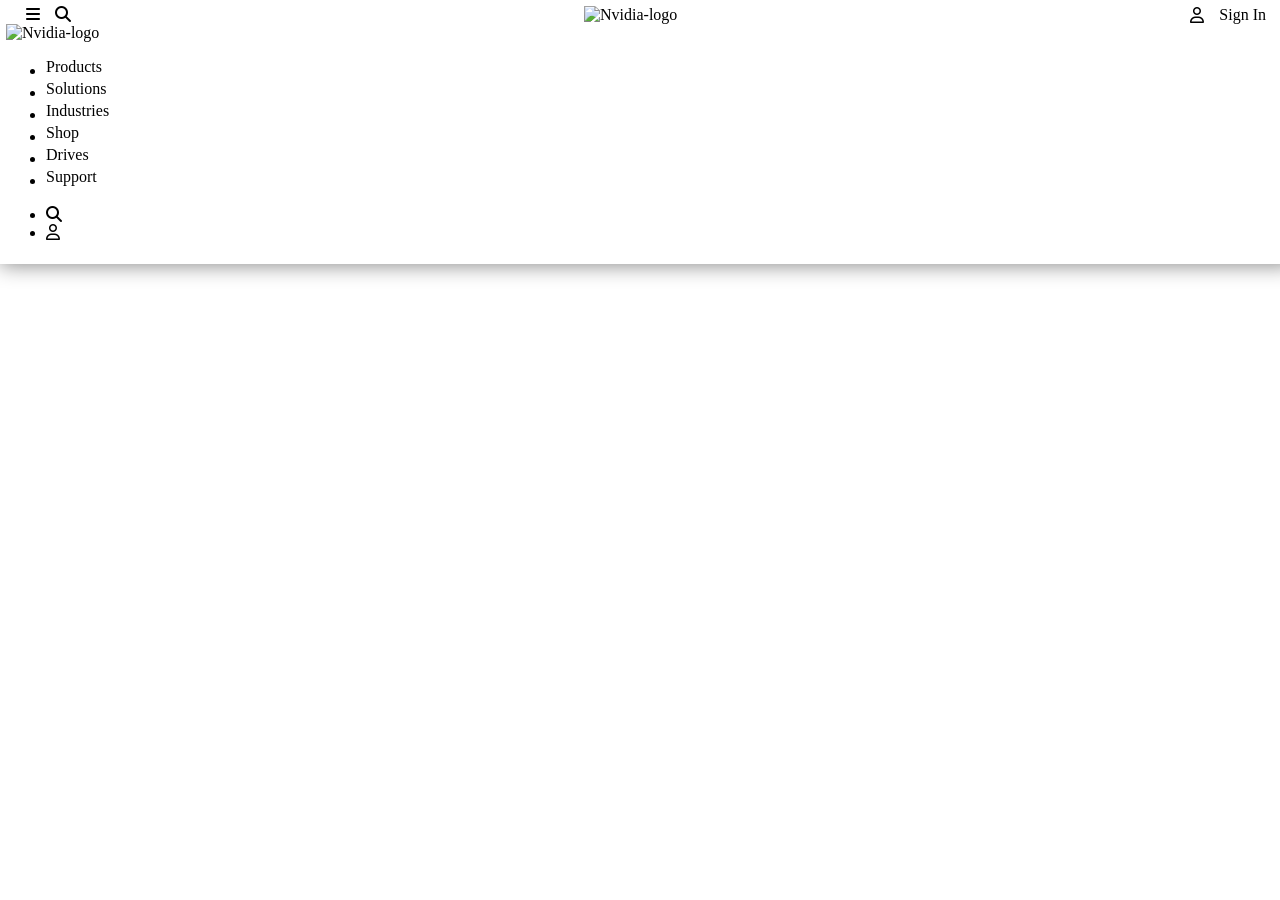
==== commit 9b600a8e: "refactor: move index and styles to project root" ====
--- a/index.html
+++ b/index.html
@@ -1,4 +1,4 @@
-<!doctype html>
+<!DOCTYPE html>
 <html lang="en">
   <head>
     <meta charset="UTF-8" />
@@ -39,7 +39,7 @@
               alt="Nvidia-logo"
             />
 
-            <div class="border-transparent mt-10">
+            <div  class="border-transparent mt-10">
               <div>
                 <input
                   type="checkbox"
@@ -110,13 +110,7 @@
           />
         </div>
 
-        <div
-          data-aos="zoom-in"
-          class="SignIn"
-          role="button"
-          tabindex="0"
-          aria-label="Sign in"
-        >
+        <div data-aos="zoom-in" class="SignIn" role="button" tabindex="0" aria-label="Sign in">
           <i class="fa-regular fa-user" aria-hidden="true"></i> Sign In
         </div>
       </nav>
@@ -191,238 +185,6 @@
       </nav>
     </header>
 
-    <section class="automotive-section text-center mt-60">
-      <div class="automotiveZone">
-        <h1 class="font-[500] text-[30px] font-[600]" data-aos="zoom-in">
-          Automotive
-        </h1>
-        <p
-          class="text-center w-[80%] m-auto mt-5 AutoSubHead"
-          data-aos="zoom-in"
-        >
-          From developing autonomous vehicles on NVIDIA DRIVE® to creating
-          factory digital twins and retail experiences with NVIDIA Omniverse,
-          our automotive solutions offer the performance and scalability to
-          design, visualize, simulate, and create all types of future
-          transportation.
-        </p>
-      </div>
-
-      <div
-        class="flex justify-center items-center flex-wrap gap-10 lg:gap-30 autoCards"
-      >
-        <article class="mt-5 FirstAuto" data-aos="zoom-in">
-          <div class="FrameCard">
-            <div class="frontFace">
-              <img
-                class="w-30 h-30"
-                src="https://blogs.nvidia.com/wp-content/uploads/2025/03/nvidiabooth.jpg"
-                alt=""
-              />
-
-              <p
-                class="text-[20px] text-[white] font-[600] flex justify-center items-center m-auto mt-5 lg:mt-10 w-[80%]"
-              >
-                OpenUSD and NVIDIA Halos Accelerate Physical AI Systems
-              </p>
-
-              <button
-                class="lg:hidden border absolute bottom-5 p-2 bg-black text-[white] left-[50%] translate-x-[-50%]"
-              >
-                Explore More
-              </button>
-            </div>
-            <div
-              class="text-[white] flex justify-center items-center flex-col backFace"
-            >
-              <h3 class="font-[600] text-[green] text-[25px]">
-                Explore it <i class="fa-solid fa-arrow-down"></i>
-              </h3>
-              <p class="w-[85%] mt-5">
-                NVIDIA is expanding its automotive ecosystem to enable safer,
-                smarter, and more autonomous vehicles by combining AI,
-                accelerated computing, and advanced software platforms that
-                support development from the cloud to the car.
-              </p>
-            </div>
-          </div>
-        </article>
-
-        <article class="mt-5 FirstAuto" data-aos="fade-up">
-          <div class="FrameCard">
-            <div class="frontFace">
-              <img
-                class="w-30 h-30"
-                src="https://s3.amazonaws.com/cms.ipressroom.com/219/files/202510/6903a82c3d63323c42cd9e2f_nvidia-and-hyundai-motor-group/nvidia-and-hyundai-motor-group_mid.jpg"
-                alt=""
-              />
-
-              <p
-                class="text-[20px] text-[white] font-[600] flex justify-center items-center m-auto lg:mt-10 mt-5 w-[80%]"
-              >
-                Nvidia and Hyundai MotorGroup Team to Power AI-dRIVEN Mobility
-                Solutions
-              </p>
-
-              <button
-                class="lg:hidden border absolute bottom-5 p-2 bg-black text-[white] left-[50%] translate-x-[-50%]"
-              >
-                Explore More
-              </button>
-            </div>
-            <div class="text-[white] flex justify-center items-center flex-col backFace">
-              <h3 class="font-[600] text-[green] text-[25px]">
-                Explore it <i class="fa-solid fa-arrow-down"></i>
-              </h3>
-              <p class="w-[85%] mt-5">
-                Through strategic partnerships with global automakers and
-                mobility leaders, NVIDIA is accelerating next-generation
-                autonomous driving by delivering powerful AI infrastructure,
-                simulation tools, and scalable computing solutions.
-              </p>
-            </div>
-          </div>
-        </article>
-
-        <article class="mt-5 FirstAuto" data-aos="zoom-in">
-          <div class="FrameCard">
-            <div class="frontFace">
-              <img
-                class="w-30 h-30"
-                src="https://blogs.nvidia.com/wp-content/uploads/2025/06/hexagon-1280x680-1.jpg"
-                alt=""
-              />
-
-              <p
-                class="text-[20px] text-[white] font-[600] flex justify-center items-center m-auto mt-5 lg:mt-10 w-[80%]"
-              >
-                NVIDIA Wins Second CVPR Autonomous Grand Challenge
-              </p>
-
-              <button
-                class="lg:hidden border absolute bottom-5 p-2 bg-black text-[white] left-[50%] translate-x-[-50%]"
-              >
-                Explore More
-              </button>
-            </div>
-            <div class="text-[white] flex justify-center items-center flex-col backFace">
-              <h3 class="font-[600] text-[green] text-[25px]">
-                Explore it <i class="fa-solid fa-arrow-down"></i>
-              </h3>
-              <p class="w-[85%] mt-5">
-                NVIDIA continues to advance physical AI for transportation by
-                integrating simulation, training, and real-world deployment,
-                helping innovators bring intelligent vehicles safely onto public
-                roads.
-              </p>
-            </div>
-          </div>
-        </article>
-
-        <article class="mt-5 FirstAuto" data-aos="fade-up">
-          <div class="FrameCard">
-            <div class="frontFace">
-              <img
-                class="w-30 h-30"
-                src="https://roboticvehicletechnology.com/wp-content/uploads/2025/03/general-motors-and-nvidia-collaboration-1.jpg"
-                alt=""
-              />
-              <p
-                class="text-[20px] text-[white] font-[600] flex justify-center items-center m-auto mt-5 lg:mt-10 w-[80%]"
-              >
-                GM ad NVIDIA Collaborate on AI for Next-Gen Vehicle Experience
-                and Manufacturing
-              </p>
-
-              <button
-                class="lg:hidden border absolute bottom-5 p-2 bg-black text-[white] left-[50%] translate-x-[-50%]"
-              >
-                Explore More
-              </button>
-            </div>
-            <div class="text-[white] flex justify-center items-center flex-col backFace">
-              <h3 class="font-[600] text-[green] text-[25px]">
-                Explore it <i class="fa-solid fa-arrow-down"></i>
-              </h3>
-              <p class="w-[85%] mt-5">
-                By unifying vehicle architecture, AI models, chips, and
-                software, NVIDIA is delivering a comprehensive safety system
-                designed to support the end-to-end development of autonomous
-                vehicles.
-              </p>
-            </div>
-          </div>
-        </article>
-
-        <article class="mt-5 FirstAuto" data-aos="zoom-in">
-          <div class="FrameCard">
-            <div class="frontFace">
-              <img
-                class="w-30 h-30"
-                src="https://i0.wp.com/electriccarsreport.com/wp-content/uploads/2017/05/nvidia-toyota.jpg?fit=640%2C364&ssl=1"
-                alt=""
-              />
-              <p
-                class="text-[20px] text-[white] font-[600] flex justify-center items-center m-auto mt-5 lg:mt-10 w-[80%]"
-              >
-                Toyota, Aurora and Continental Partner with NVIDIA for Next-Gen
-                AVs
-              </p>
-
-              <button
-                class="lg:hidden border absolute bottom-5 p-2 bg-black text-[white] left-[50%] translate-x-[-50%]"
-              >
-                Explore More
-              </button>
-            </div>
-            <div class="text-[white] flex justify-center items-center flex-col backFace">
-              <h3 class="font-[600] text-[green] text-[25px]">
-                Explore it <i class="fa-solid fa-arrow-down"></i>
-              </h3>
-              <p class="w-[85%] mt-5">
-                NVIDIA’s DRIVE and Omniverse platforms help automakers design,
-                test, and validate autonomous vehicles faster by bridging the
-                gap between virtual simulation and physical deployment.
-              </p>
-            </div>
-          </div>
-        </article>
-
-        <article class="mt-5 FirstAuto" data-aos="fade-up">
-          <div class="FrameCard">
-            <div class="frontFace">
-              <img
-                class="w-30 h-30"
-                src="https://www.edge-ai-vision.com/wp-content/uploads/2019/01/nvidia-drive-software-8.jpg"
-                alt=""
-              />
-              <p
-                class="text-[20px] text-[white] font-[600] flex justify-center items-center m-auto mt-5 lg:mt-10 w-[80%]"
-              >
-                DRIVE AI Systems Inspection Lab Achieves New Industry Safety
-                Milestones
-              </p>
-
-              <button
-                class="lg:hidden border absolute bottom-5 p-2 bg-black text-[white] left-[50%] translate-x-[-50%]"
-              >
-                Explore More
-              </button>
-            </div>
-            <div class="text-[white] flex justify-center items-center flex-col backFace">
-              <h3 class="font-[600] text-[green] text-[25px]">
-                Explore it <i class="fa-solid fa-arrow-down"></i>
-              </h3>
-              <p class="w-[85%] mt-5">
-                Read about NVIDIA's new safety and cybersecurity initiative for
-                autonomous vehicles partners.
-              </p>
-            </div>
-          </div>
-        </article>
-      </div>
-    </section>
-
     <script src="https://cdn.tailwindcss.com"></script>
     <script src="https://unpkg.com/aos@2.3.4/dist/aos.js"></script>
   </body>
--- a/styles.css
+++ b/styles.css
@@ -60,8 +60,7 @@
   width: 100vw;
   height: 100vh;
   background-color: white;
-  font-family:
-    "Lucida Sans", "Lucida Sans Regular", "Lucida Grande",
+  font-family: "Lucida Sans", "Lucida Sans Regular", "Lucida Grande",
     "Lucida Sans Unicode", Geneva, Verdana, sans-serif;
   padding: 40px 0px;
   transform: translateX(-100%);
@@ -192,9 +191,7 @@
   visibility: visible;
 }
 
-.SolutionLi {
-  position: relative;
-}
+.SolutionLi { position: relative; }
 
 .SolutionLi:hover .SolutionData,
 .SolutionData:hover {
@@ -204,63 +201,3 @@
   pointer-events: auto;
   visibility: visible;
 }
-
-.automotive-section {
-  font-family: "Roboto", sans-serif;
-}
-.AutoSubHead {
-  color: rgba(94, 94, 94, 0.765);
-  font-family: "montserrat", sans-serif;
-}
-
-@media (max-width: 968px) {
-  .FirstAuto {
-    border: 1px solid transparent;
-    width: 400px;
-    height: 400px;
-    perspective: 1000px;
-    cursor: pointer;
-  }
-}
-
-@media (min-width: 968px) {
-  .FirstAuto {
-    border: 1px solid transparent;
-    width: 500px;
-    height: 450px;
-    perspective: 1000px;
-    cursor: pointer;
-  }
-}
-
-.FrameCard {
-  width: 100%;
-  height: 100%;
-  position: relative;
-  transform-style: preserve-3d;
-  transition: transform 0.8s ease;
-}
-
-.FirstAuto:hover .FrameCard {
-  transform: rotateY(180deg);
-}
-
-.frontFace,
-.backFace {
-  position: absolute;
-  inset: 0;
-  backface-visibility: hidden;
-  border-radius: 12px;
-  overflow: hidden;
-}
-
-/* Front */
-.frontFace {
-  background-color: #76b900;
-}
-
-/* Back */
-.backFace {
-  background: #111;
-  transform: rotateY(180deg);
-}
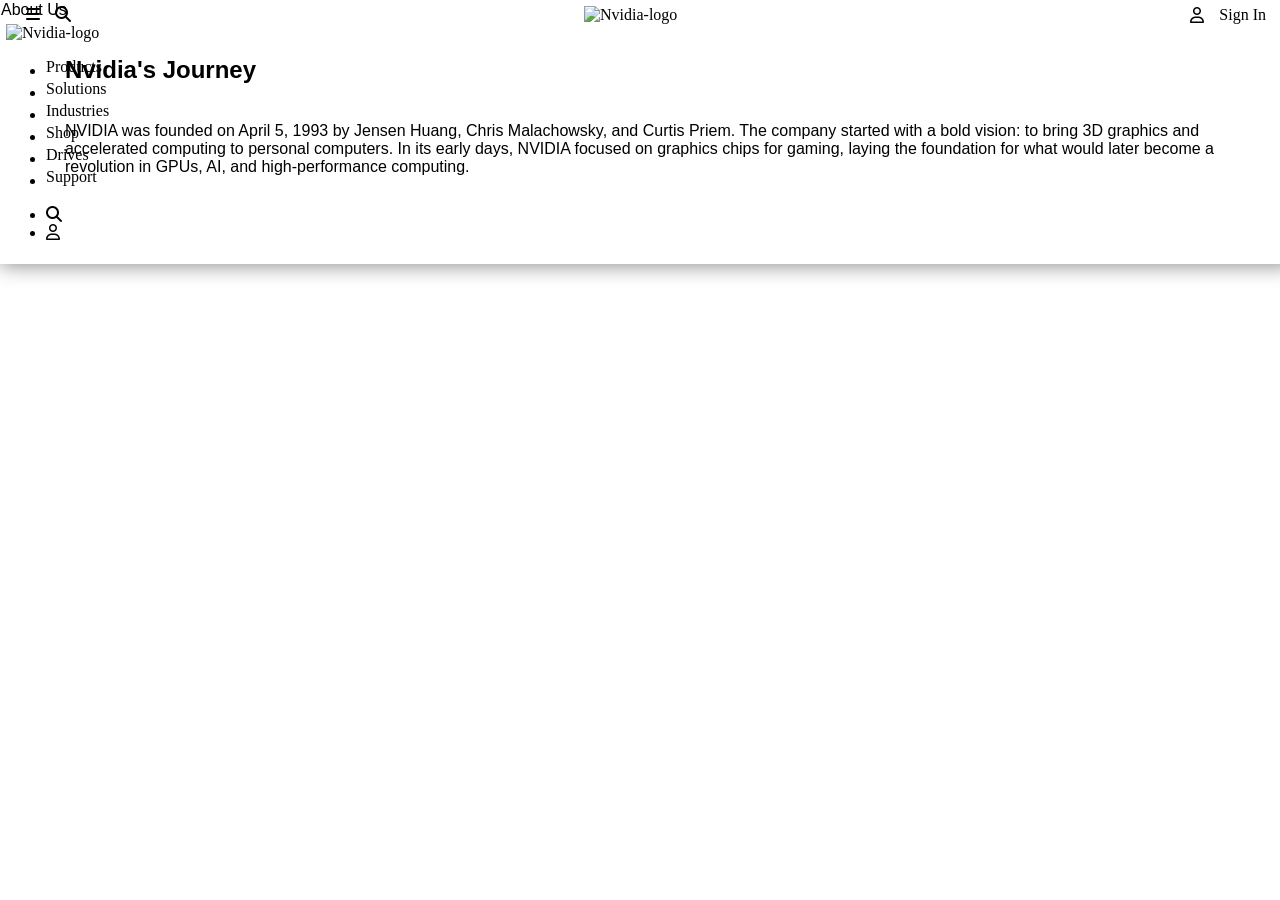
==== commit 2f8bd774: "jerry add about us section" ====
--- a/index.html
+++ b/index.html
@@ -1,4 +1,4 @@
-<!DOCTYPE html>
+<!doctype html>
 <html lang="en">
   <head>
     <meta charset="UTF-8" />
@@ -39,7 +39,7 @@
               alt="Nvidia-logo"
             />
 
-            <div  class="border-transparent mt-10">
+            <div class="border-transparent mt-10">
               <div>
                 <input
                   type="checkbox"
@@ -110,7 +110,13 @@
           />
         </div>
 
-        <div data-aos="zoom-in" class="SignIn" role="button" tabindex="0" aria-label="Sign in">
+        <div
+          data-aos="zoom-in"
+          class="SignIn"
+          role="button"
+          tabindex="0"
+          aria-label="Sign in"
+        >
           <i class="fa-regular fa-user" aria-hidden="true"></i> Sign In
         </div>
       </nav>
@@ -185,6 +191,51 @@
       </nav>
     </header>
 
+    <section class="about-us mt-60">
+      <div class="aboutZone">
+        <div
+          class="relative AboutHead text-center font-[600] text-[#76B900] text-[40px]"
+        >
+          About Us
+          <p class="absolute border border-red-500"></p>
+        </div>
+
+        <article
+          class="flex justify-center items-center relative overflow-hidden AboutData"
+        >
+          <div
+            class="border border-transparent w-[100%] absolute bg-black/50 h-[100%] layer"
+          ></div>
+
+          <h2 class="text-[white] text-center absolute top-5 text-[30px]">
+            Nvidia's Journey
+          </h2>
+          <div
+            class="flex justify-evenly items-center flex-col bg-transparent md:flex-row ContentAbout"
+          >
+            <img
+              data-aos="zoom-in"
+              class="w-[400px] h-[250px] sm:w-[300px] sm:h-[250px] lg:w-[400px] lg:h-[250px] rounded-xl mt-5"
+              src="https://www.gadgetinsiders.com/wp-content/uploads/2024/10/NVIDIA-Celebrates-25-Years-of-Game-Changing-Tech-How-the-First-Ever-GeForce-GPU-Revolutionized-Video-Gaming-1-1.jpg"
+              alt=""
+            />
+
+            <div
+              class="text-[white] w-[90%] md:w-[50%] lg:w-[60%] text-center mt-5"
+              data-aos="fade-up"
+            >
+              NVIDIA was founded on April 5, 1993 by Jensen Huang, Chris
+              Malachowsky, and Curtis Priem. The company started with a bold
+              vision: to bring 3D graphics and accelerated computing to personal
+              computers. In its early days, NVIDIA focused on graphics chips for
+              gaming, laying the foundation for what would later become a
+              revolution in GPUs, AI, and high-performance computing.
+            </div>
+          </div>
+        </article>
+      </div>
+    </section>
+
     <script src="https://cdn.tailwindcss.com"></script>
     <script src="https://unpkg.com/aos@2.3.4/dist/aos.js"></script>
   </body>
--- a/styles.css
+++ b/styles.css
@@ -60,7 +60,8 @@
   width: 100vw;
   height: 100vh;
   background-color: white;
-  font-family: "Lucida Sans", "Lucida Sans Regular", "Lucida Grande",
+  font-family:
+    "Lucida Sans", "Lucida Sans Regular", "Lucida Grande",
     "Lucida Sans Unicode", Geneva, Verdana, sans-serif;
   padding: 40px 0px;
   transform: translateX(-100%);
@@ -191,7 +192,9 @@
   visibility: visible;
 }
 
-.SolutionLi { position: relative; }
+.SolutionLi {
+  position: relative;
+}
 
 .SolutionLi:hover .SolutionData,
 .SolutionData:hover {
@@ -201,3 +204,36 @@
   pointer-events: auto;
   visibility: visible;
 }
+
+.about-us {
+  border: 1px solid transparent;
+  font-family: "Roboto", sans-serif;
+}
+
+@media (max-width: 968px) {
+  .AboutData {
+    border: 1px solid transparent;
+    height: 60vh;
+    width: 100%;
+    margin: auto;
+    border-radius: 20px;
+    background-image: url(https://wallpaperaccess.com/full/207985.jpg);
+    background-position: center;
+    background-repeat: no-repeat;
+    background-size: cover;
+  }
+}
+
+@media (min-width: 968px) {
+  .AboutData {
+    border: 1px solid transparent;
+    height: 60vh;
+    width: 90%;
+    margin: auto;
+    border-radius: 20px;
+    background-image: url(https://wallpaperaccess.com/full/207985.jpg);
+    background-position: center;
+    background-repeat: no-repeat;
+    background-size: cover;
+  }
+}
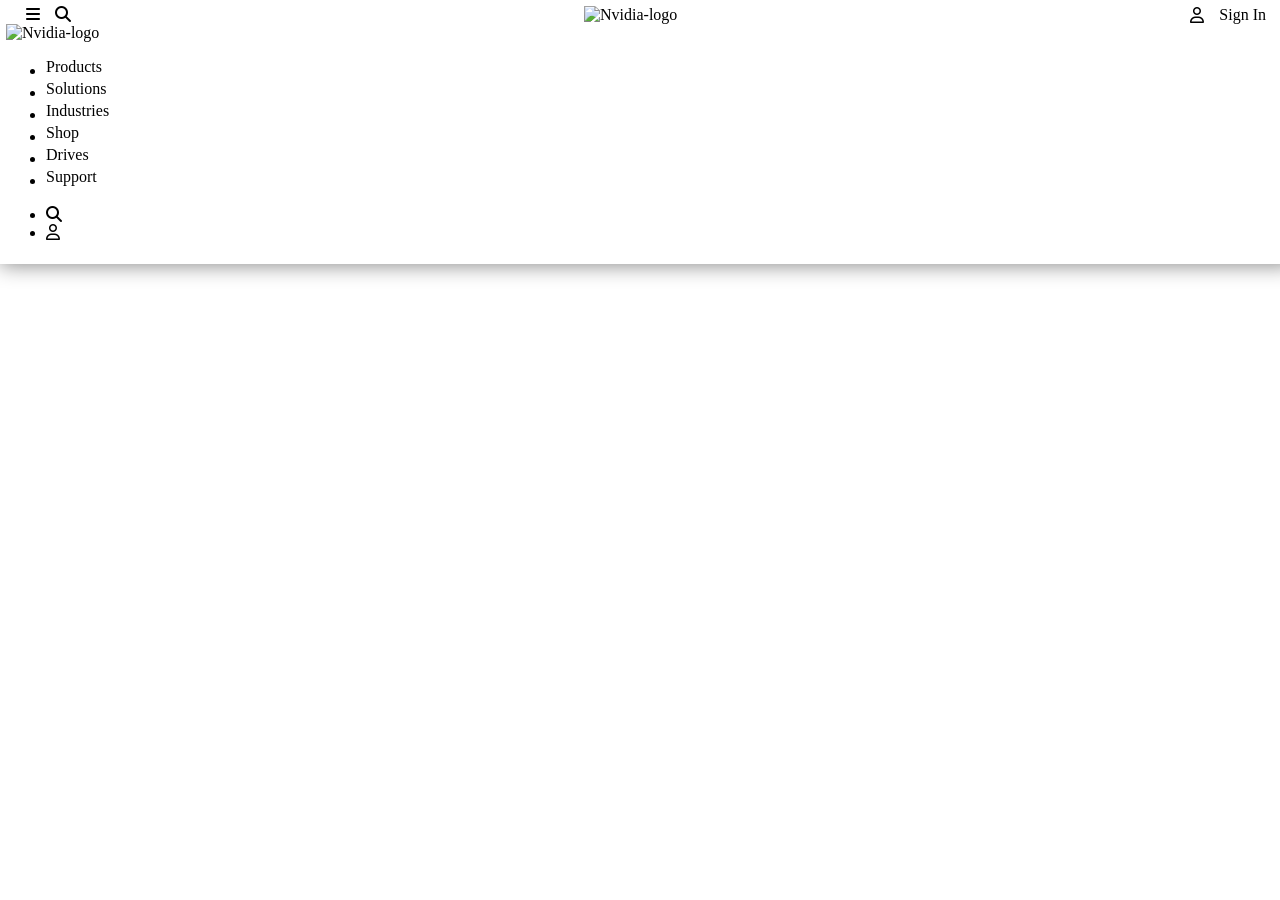
==== commit b21e486c: "fix: move index.html and styles.css to repo root" ====
--- a/index.html
+++ b/index.html
@@ -1,4 +1,4 @@
-<!doctype html>
+<!DOCTYPE html>
 <html lang="en">
   <head>
     <meta charset="UTF-8" />
@@ -39,7 +39,7 @@
               alt="Nvidia-logo"
             />
 
-            <div class="border-transparent mt-10">
+            <div  class="border-transparent mt-10">
               <div>
                 <input
                   type="checkbox"
@@ -110,13 +110,7 @@
           />
         </div>
 
-        <div
-          data-aos="zoom-in"
-          class="SignIn"
-          role="button"
-          tabindex="0"
-          aria-label="Sign in"
-        >
+        <div data-aos="zoom-in" class="SignIn" role="button" tabindex="0" aria-label="Sign in">
           <i class="fa-regular fa-user" aria-hidden="true"></i> Sign In
         </div>
       </nav>
@@ -191,51 +185,6 @@
       </nav>
     </header>
 
-    <section class="about-us mt-60">
-      <div class="aboutZone">
-        <div
-          class="relative AboutHead text-center font-[600] text-[#76B900] text-[40px]"
-        >
-          About Us
-          <p class="absolute border border-red-500"></p>
-        </div>
-
-        <article
-          class="flex justify-center items-center relative overflow-hidden AboutData"
-        >
-          <div
-            class="border border-transparent w-[100%] absolute bg-black/50 h-[100%] layer"
-          ></div>
-
-          <h2 class="text-[white] text-center absolute top-5 text-[30px]">
-            Nvidia's Journey
-          </h2>
-          <div
-            class="flex justify-evenly items-center flex-col bg-transparent md:flex-row ContentAbout"
-          >
-            <img
-              data-aos="zoom-in"
-              class="w-[400px] h-[250px] sm:w-[300px] sm:h-[250px] lg:w-[400px] lg:h-[250px] rounded-xl mt-5"
-              src="https://www.gadgetinsiders.com/wp-content/uploads/2024/10/NVIDIA-Celebrates-25-Years-of-Game-Changing-Tech-How-the-First-Ever-GeForce-GPU-Revolutionized-Video-Gaming-1-1.jpg"
-              alt=""
-            />
-
-            <div
-              class="text-[white] w-[90%] md:w-[50%] lg:w-[60%] text-center mt-5"
-              data-aos="fade-up"
-            >
-              NVIDIA was founded on April 5, 1993 by Jensen Huang, Chris
-              Malachowsky, and Curtis Priem. The company started with a bold
-              vision: to bring 3D graphics and accelerated computing to personal
-              computers. In its early days, NVIDIA focused on graphics chips for
-              gaming, laying the foundation for what would later become a
-              revolution in GPUs, AI, and high-performance computing.
-            </div>
-          </div>
-        </article>
-      </div>
-    </section>
-
     <script src="https://cdn.tailwindcss.com"></script>
     <script src="https://unpkg.com/aos@2.3.4/dist/aos.js"></script>
   </body>
--- a/styles.css
+++ b/styles.css
@@ -60,8 +60,7 @@
   width: 100vw;
   height: 100vh;
   background-color: white;
-  font-family:
-    "Lucida Sans", "Lucida Sans Regular", "Lucida Grande",
+  font-family: "Lucida Sans", "Lucida Sans Regular", "Lucida Grande",
     "Lucida Sans Unicode", Geneva, Verdana, sans-serif;
   padding: 40px 0px;
   transform: translateX(-100%);
@@ -192,9 +191,7 @@
   visibility: visible;
 }
 
-.SolutionLi {
-  position: relative;
-}
+.SolutionLi { position: relative; }
 
 .SolutionLi:hover .SolutionData,
 .SolutionData:hover {
@@ -204,36 +201,3 @@
   pointer-events: auto;
   visibility: visible;
 }
-
-.about-us {
-  border: 1px solid transparent;
-  font-family: "Roboto", sans-serif;
-}
-
-@media (max-width: 968px) {
-  .AboutData {
-    border: 1px solid transparent;
-    height: 60vh;
-    width: 100%;
-    margin: auto;
-    border-radius: 20px;
-    background-image: url(https://wallpaperaccess.com/full/207985.jpg);
-    background-position: center;
-    background-repeat: no-repeat;
-    background-size: cover;
-  }
-}
-
-@media (min-width: 968px) {
-  .AboutData {
-    border: 1px solid transparent;
-    height: 60vh;
-    width: 90%;
-    margin: auto;
-    border-radius: 20px;
-    background-image: url(https://wallpaperaccess.com/full/207985.jpg);
-    background-position: center;
-    background-repeat: no-repeat;
-    background-size: cover;
-  }
-}
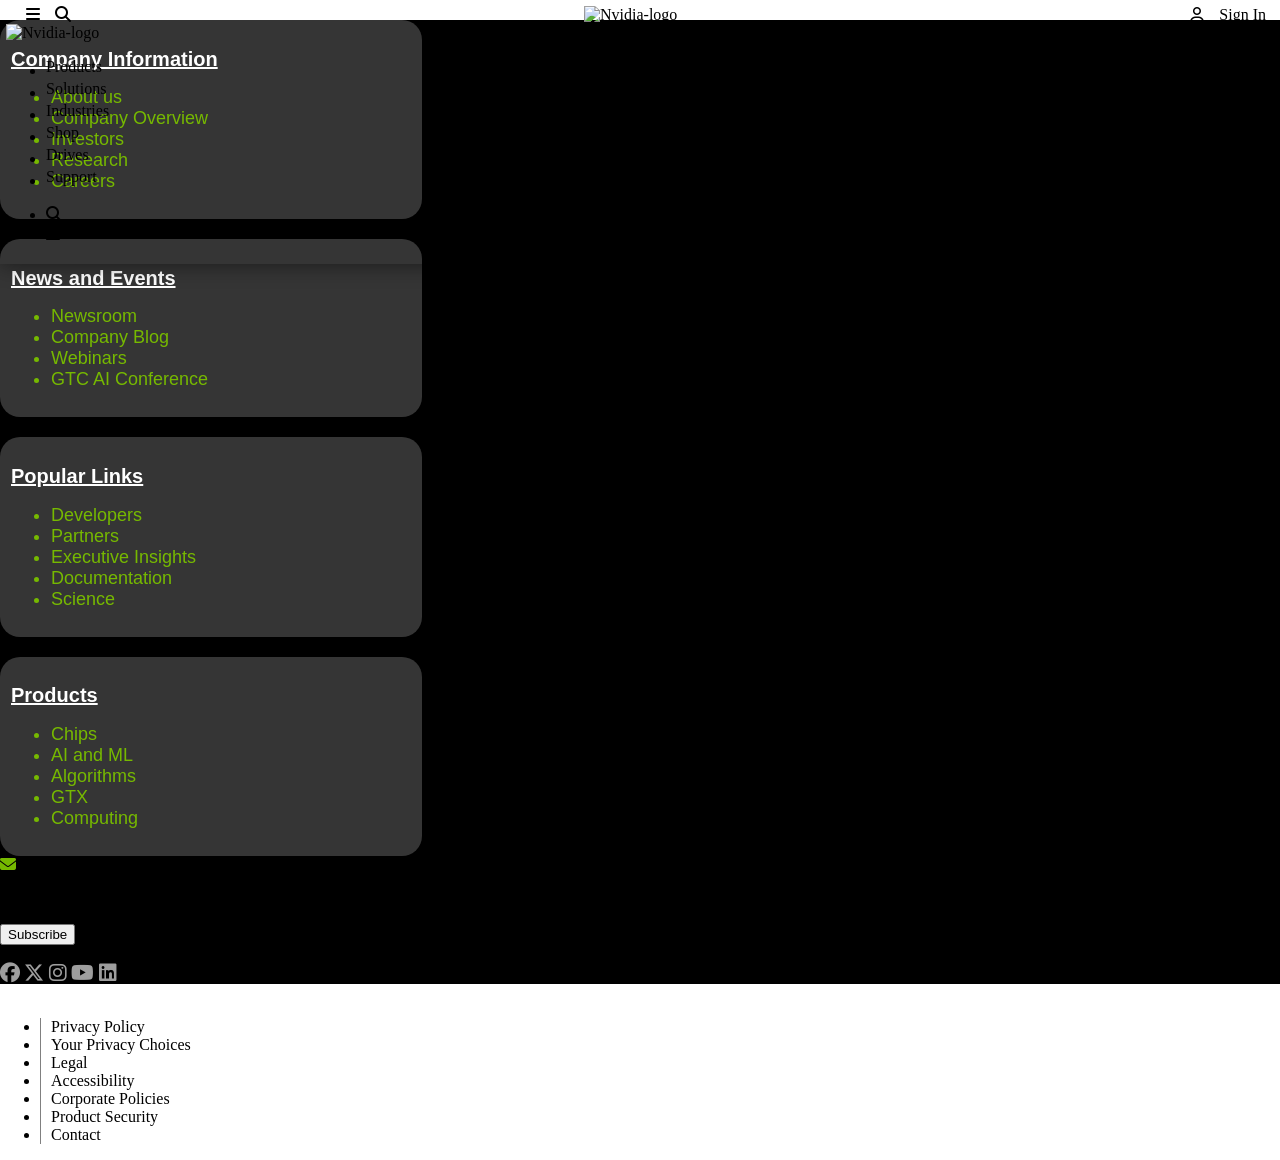
==== commit a0848d06: "maya done the footer" ====
--- a/index.html
+++ b/index.html
@@ -1,4 +1,4 @@
-<!DOCTYPE html>
+<!doctype html>
 <html lang="en">
   <head>
     <meta charset="UTF-8" />
@@ -39,7 +39,7 @@
               alt="Nvidia-logo"
             />
 
-            <div  class="border-transparent mt-10">
+            <div class="border-transparent mt-10">
               <div>
                 <input
                   type="checkbox"
@@ -110,7 +110,13 @@
           />
         </div>
 
-        <div data-aos="zoom-in" class="SignIn" role="button" tabindex="0" aria-label="Sign in">
+        <div
+          data-aos="zoom-in"
+          class="SignIn"
+          role="button"
+          tabindex="0"
+          aria-label="Sign in"
+        >
           <i class="fa-regular fa-user" aria-hidden="true"></i> Sign In
         </div>
       </nav>
@@ -185,6 +191,89 @@
       </nav>
     </header>
 
+    <footer class="footersection flex justify-evenly items-center flex-col">
+      <div class="flex flex-wrap justify-evenly w-[100%] Items">
+        <div class="CompanyInfo">
+          <h2>Company Information</h2>
+          <ul class="UL CIUL">
+            <li>About us</li>
+            <li>Company Overview</li>
+            <li>Investors</li>
+            <li>Research</li>
+            <li>Careers</li>
+          </ul>
+        </div>
+
+        <div class="NewsEvent">
+          <h2>News and Events</h2>
+          <ul class="UL CIUL">
+            <li>Newsroom</li>
+            <li>Company Blog</li>
+            <li>Webinars</li>
+            <li>GTC AI Conference</li>
+          </ul>
+        </div>
+
+        <div class="PopularLinks">
+          <h2>Popular Links</h2>
+          <ul class="UL PLUL">
+            <li>Developers</li>
+            <li>Partners</li>
+            <li>Executive Insights</li>
+            <li>Documentation</li>
+            <li>Science</li>
+          </ul>
+        </div>
+
+        <div class="Products">
+          <h2>Products</h2>
+          <ul class="UL PL">
+            <li>Chips</li>
+            <li>AI and ML</li>
+            <li>Algorithms</li>
+            <li>GTX</li>
+            <li>Computing</li>
+          </ul>
+        </div>
+      </div>
+
+      <div
+        class="border-transparent flex md:flex-row justify-center items-center flex-col gap-5 mt-5"
+      >
+        <i class="text-[40px] fa-solid fa-envelope md:mb-5"></i>
+        <p class="text-[white] md:mb-5">Sign Up for NVIDIA News</p>
+        <button class="bg-[#76b900] p-1 rounded-lg mb-5">Subscribe</button>
+      </div>
+
+      <div class="IconsZone">
+        <div class="text-[white] text-center IconLine">Follow NVIDIA</div>
+        <div class="flex justify-center items-center gap-5 mt-5 mb-5 icons">
+          <i class="fa-brands fa-facebook"></i>
+          <i class="fa-brands fa-x-twitter"></i>
+          <i class="fa-brands fa-instagram"></i>
+          <i class="fa-brands fa-youtube"></i>
+          <i class="fa-brands fa-linkedin"></i>
+        </div>
+      </div>
+    </footer>
+
+    <section class="mb-5 LegalSection">
+       <div class="flex justify-center items-center flex-col CompanyLogoLast">
+          <img class="w-[150px] h-[150px]" src="https://static.vecteezy.com/system/resources/previews/024/039/049/large_2x/nvidia-logo-transparent-free-png.png" alt="">
+        <div class="w-[80%] Legal">
+          <ul class="flex flex-wrap justify-center items-center gap-5 LegalList">
+            <li>Privacy Policy</li>
+            <li>Your Privacy Choices</li>
+            <li>Legal</li>
+            <li>Accessibility</li>
+            <li>Corporate Policies</li>
+            <li>Product Security</li>
+            <li>Contact</li>
+          </ul>
+        </div>
+       </div>
+    </section>
+
     <script src="https://cdn.tailwindcss.com"></script>
     <script src="https://unpkg.com/aos@2.3.4/dist/aos.js"></script>
   </body>
--- a/styles.css
+++ b/styles.css
@@ -60,7 +60,8 @@
   width: 100vw;
   height: 100vh;
   background-color: white;
-  font-family: "Lucida Sans", "Lucida Sans Regular", "Lucida Grande",
+  font-family:
+    "Lucida Sans", "Lucida Sans Regular", "Lucida Grande",
     "Lucida Sans Unicode", Geneva, Verdana, sans-serif;
   padding: 40px 0px;
   transform: translateX(-100%);
@@ -191,7 +192,9 @@
   visibility: visible;
 }
 
-.SolutionLi { position: relative; }
+.SolutionLi {
+  position: relative;
+}
 
 .SolutionLi:hover .SolutionData,
 .SolutionData:hover {
@@ -201,3 +204,52 @@
   pointer-events: auto;
   visibility: visible;
 }
+
+.footersection {
+  background-color: black;
+  font-family:
+    "Lucida Sans", "Lucida Sans Regular", "Lucida Grande",
+    "Lucida Sans Unicode", Geneva, Verdana, sans-serif;
+}
+
+.CompanyInfo,
+.NewsEvent,
+.PopularLinks, 
+.Products {
+  width: 400px;
+  border: 1px solid transparent;
+  background-color: rgba(128, 128, 128, 0.413);
+  padding: 10px;
+  border-radius: 20px;
+  margin-top: 20px;
+}
+
+.CompanyInfo h2,
+.NewsEvent h2,
+.PopularLinks h2, 
+.Products h2 {
+  color: white;
+  font-size: 20px;
+  font-weight: 600;
+  text-decoration: underline;
+}
+
+.UL li {
+  font-size: 18px;
+  color: #76b900;
+}
+
+.fa-envelope {
+  color: #76b900;
+}
+
+.icons i {
+  color: rgb(158, 158, 158);
+  font-size: 20px;
+  cursor: pointer;
+}
+
+.LegalList li {
+  border-left: 1px solid gray;
+  padding-left: 10px;
+}
